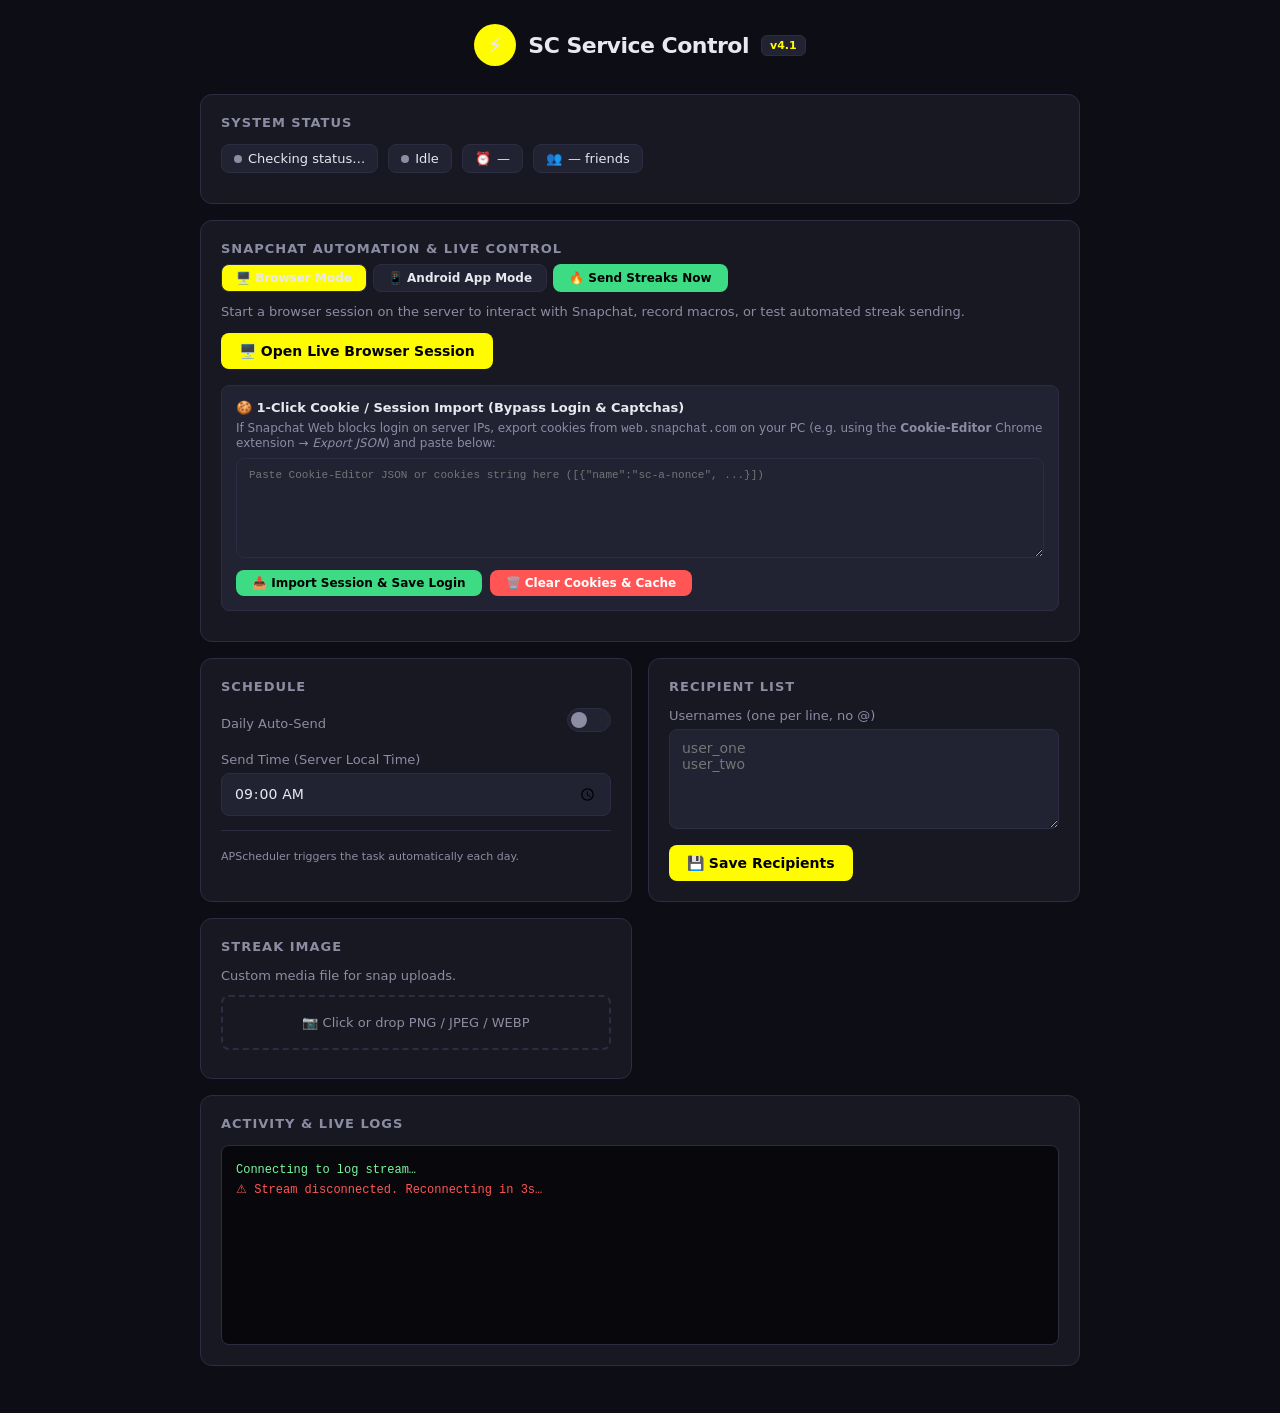
==== app/static/index.html @ 9df6c27a "fix: restore ws.onclose and close ws.onopen to fix constant stream disconnect message" ====
<!DOCTYPE html>
<html lang="en">
<head>
  <meta charset="UTF-8" />
  <meta name="viewport" content="width=device-width, initial-scale=1.0" />
  <meta http-equiv="Cache-Control" content="no-cache, no-store, must-revalidate" />
  <meta http-equiv="Pragma" content="no-cache" />
  <meta http-equiv="Expires" content="0" />
  <title>SC Automation v4.1</title>
  <style>
    *, *::before, *::after { box-sizing: border-box; margin: 0; padding: 0; }

    :root {
      --bg: #0d0e15;
      --surface: #171822;
      --surface2: #212232;
      --border: #2c2d42;
      --accent: #fffc00;
      --accent2: #ff6b35;
      --text: #e8e8f0;
      --text-dim: #8c8da3;
      --green: #3ddc84;
      --red: #ff5555;
      --radius: 12px;
      --font: 'Segoe UI', system-ui, -apple-system, sans-serif;
    }

    body {
      font-family: var(--font);
      background: var(--bg);
      color: var(--text);
      min-height: 100vh;
      display: flex;
      flex-direction: column;
      align-items: center;
      padding: 24px 16px 48px;
    }

    header {
      display: flex;
      align-items: center;
      gap: 12px;
      margin-bottom: 28px;
    }
    header .logo {
      width: 42px; height: 42px;
      background: var(--accent);
      border-radius: 50%;
      display: flex; align-items: center; justify-content: center;
      font-size: 22px;
    }
    header h1 { font-size: 22px; font-weight: 700; letter-spacing: -0.5px; }
    header .badge {
      font-size: 11px;
      background: var(--surface2);
      border: 1px solid var(--border);
      border-radius: 6px;
      padding: 3px 8px;
      color: var(--accent);
      font-weight: 600;
    }

    .grid {
      display: grid;
      grid-template-columns: 1fr 1fr;
      gap: 16px;
      width: 100%;
      max-width: 880px;
    }
    @media (max-width: 680px) { .grid { grid-template-columns: 1fr; } }

    .card {
      background: var(--surface);
      border: 1px solid var(--border);
      border-radius: var(--radius);
      padding: 20px;
    }
    .card.wide { grid-column: 1 / -1; }
    .card h2 {
      font-size: 13px;
      font-weight: 700;
      text-transform: uppercase;
      letter-spacing: 1px;
      color: var(--text-dim);
      margin-bottom: 14px;
    }

    /* Status pills */
    .status-row { display: flex; flex-wrap: wrap; gap: 10px; }
    .pill {
      display: flex; align-items: center; gap: 6px;
      background: var(--surface2);
      border: 1px solid var(--border);
      border-radius: 8px;
      padding: 6px 12px;
      font-size: 13px;
    }
    .dot {
      width: 8px; height: 8px; border-radius: 50%;
      background: var(--text-dim);
    }
    .dot.green { background: var(--green); box-shadow: 0 0 6px var(--green); }
    .dot.red   { background: var(--red); }
    .dot.yellow { background: var(--accent); animation: pulse 1s infinite; }
    @keyframes pulse { 0%,100% { opacity:1; } 50% { opacity:.4; } }

    /* Inputs */
    label { font-size: 13px; color: var(--text-dim); display: block; margin-bottom: 6px; }
    input[type="text"], input[type="time"], textarea {
      width: 100%;
      background: var(--surface2);
      border: 1px solid var(--border);
      border-radius: 8px;
      color: var(--text);
      font-size: 14px;
      font-family: var(--font);
      padding: 10px 12px;
      outline: none;
      transition: border .2s;
    }
    input:focus, textarea:focus { border-color: var(--accent); }
    textarea { min-height: 100px; resize: vertical; }

    /* Buttons */
    .btn {
      display: inline-flex; align-items: center; gap: 6px;
      padding: 10px 18px;
      border: none; border-radius: 8px;
      font-size: 14px; font-weight: 600; font-family: var(--font);
      cursor: pointer;
      transition: opacity .15s, transform .1s;
    }
    .btn:active { transform: scale(.97); }
    .btn:disabled { opacity: .4; cursor: not-allowed; }
    .btn-primary { background: var(--accent); color: #000; }
    .btn-secondary { background: var(--surface2); color: var(--text); border: 1px solid var(--border); }
    .btn-danger  { background: var(--red); color: #fff; }
    .btn-success { background: var(--green); color: #000; }

    .btn-row { display: flex; gap: 8px; flex-wrap: wrap; margin-top: 12px; }

    /* Log terminal */
    #log-box {
      background: #08080c;
      border: 1px solid var(--border);
      border-radius: 8px;
      padding: 14px;
      font-family: 'Consolas', 'Fira Mono', monospace;
      font-size: 12px;
      line-height: 1.7;
      height: 200px;
      overflow-y: auto;
      color: #79f79e;
      white-space: pre-wrap;
      word-break: break-all;
    }
    #log-box .err { color: var(--red); }
    #log-box .info { color: var(--accent); }

    /* Results table */
    .results { width: 100%; border-collapse: collapse; margin-top: 8px; font-size: 13px; }
    .results th { text-align: left; color: var(--text-dim); padding: 4px 8px; border-bottom: 1px solid var(--border); }
    .results td { padding: 5px 8px; border-bottom: 1px solid var(--border); }
    .ok   { color: var(--green); }
    .fail { color: var(--red); }

    /* Toggle */
    .toggle-row { display: flex; align-items: center; justify-content: space-between; }
    .toggle {
      position: relative; width: 44px; height: 24px;
      cursor: pointer;
    }
    .toggle input { opacity: 0; width: 0; height: 0; }
    .toggle-slider {
      position: absolute; inset: 0;
      background: var(--surface2); border-radius: 24px;
      border: 1px solid var(--border);
      transition: .2s;
    }
    .toggle-slider::before {
      content: ''; position: absolute;
      left: 3px; top: 3px;
      width: 16px; height: 16px;
      background: var(--text-dim); border-radius: 50%;
      transition: .2s;
    }
    .toggle input:checked + .toggle-slider { background: var(--accent); border-color: var(--accent); }
    .toggle input:checked + .toggle-slider::before {
      transform: translateX(20px); background: #000;
    }

    /* File drop zone */
    .dropzone {
      border: 2px dashed var(--border);
      border-radius: 8px;
      padding: 18px;
      text-align: center;
      cursor: pointer;
      font-size: 13px;
      color: var(--text-dim);
      transition: border-color .2s;
    }
    .dropzone:hover, .dropzone.drag { border-color: var(--accent); color: var(--accent); }
    .dropzone input { display: none; }

    .sep { height: 1px; background: var(--border); margin: 14px 0; }
    small { font-size: 11px; color: var(--text-dim); }
  </style>
</head>
<body>

<header>
  <div class="logo">⚡</div>
  <h1>SC Service Control</h1>
  <span class="badge">v4.1</span>
</header>

<div class="grid">

  <!-- ── STATUS ── -->
  <div class="card wide">
    <h2>System Status</h2>
    <div class="status-row">
      <div class="pill"><div class="dot" id="dot-login"></div><span id="txt-login">Checking status…</span></div>
      <div class="pill"><div class="dot" id="dot-running"></div><span id="txt-running">Idle</span></div>
      <div class="pill">⏰ <span id="txt-next">—</span></div>
      <div class="pill">👥 <span id="txt-friends">— friends</span></div>
    </div>
    <div id="last-results" style="margin-top: 10px;"></div>
  </div>

  <!-- ── SINGLE UNIFIED CONTROL CARD ── -->
  <div class="card wide">
    <div style="display:flex;justify-content:space-between;align-items:center;margin-bottom:12px;flex-wrap:wrap;gap:8px">
      <h2 style="margin:0">Snapchat Automation & Live Control</h2>
      <div style="display:flex;gap:6px">
        <button class="btn btn-secondary" id="btn-mode-web" style="padding:6px 14px;font-size:12px;background:var(--accent)" onclick="switchPlatform('web')">🖥️ Browser Mode</button>
        <button class="btn btn-secondary" id="btn-mode-android" style="padding:6px 14px;font-size:12px" onclick="switchPlatform('android')">📱 Android App Mode</button>
        <button class="btn btn-success" id="btn-send" style="padding:6px 16px;font-size:12px" onclick="doSend()">🔥 Send Streaks Now</button>
      </div>
    </div>

    <!-- Android App Mode View -->
    <div id="android-view" style="display:none">
      <div style="background:var(--surface2);border:1px solid var(--border);border-radius:8px;padding:12px;margin-bottom:12px">
        <div style="display:flex;justify-content:space-between;align-items:center;margin-bottom:8px">
          <span style="font-size:13px;font-weight:700;color:var(--green)">📱 Android Container (ReDroid / ADB)</span>
          <button class="btn btn-primary" style="font-size:11px;padding:4px 10px" onclick="launchAndroidSnapchat()">🚀 Launch Snapchat App</button>
        </div>
        <div class="btn-row" style="margin-top:0;gap:6px;flex-wrap:wrap">
          <button class="btn btn-secondary" style="font-size:12px;padding:5px 12px" onclick="androidKey(4)">◀ Back</button>
          <button class="btn btn-secondary" style="font-size:12px;padding:5px 12px" onclick="androidKey(3)">⭕ Home</button>
          <button class="btn btn-secondary" style="font-size:12px;padding:5px 12px" onclick="androidKey(187)">▢ Recents</button>
          <button class="btn btn-secondary" style="font-size:12px;padding:5px 12px" onclick="connectAndroid()">⚡ Reconnect ADB</button>
        </div>
      </div>
    </div>

    <!-- Idle state -->
    <div id="login-idle">
      <p style="font-size:13px;color:var(--text-dim);margin-bottom:14px">
        Start a browser session on the server to interact with Snapchat, record macros, or test automated streak sending.
      </p>
      <div class="btn-row" style="margin-bottom:16px">
        <button class="btn btn-primary" onclick="startLogin()">🖥️ Open Live Browser Session</button>
      </div>


      <!-- 1-Click Session / Cookie Importer -->
      <div style="background:var(--surface2);border:1px solid var(--border);border-radius:8px;padding:14px;margin-top:10px">
        <div style="font-size:13px;font-weight:700;color:var(--yellow);margin-bottom:6px">🍪 1-Click Cookie / Session Import (Bypass Login & Captchas)</div>
        <p style="font-size:12px;color:var(--text-dim);margin-bottom:8px">
          If Snapchat Web blocks login on server IPs, export cookies from <code>web.snapchat.com</code> on your PC (e.g. using the <b>Cookie-Editor</b> Chrome extension → <i>Export JSON</i>) and paste below:
        </p>
        <textarea id="session-import-text" rows="3" placeholder='Paste Cookie-Editor JSON or cookies string here ([{"name":"sc-a-nonce", ...}])' style="font-family:monospace;font-size:11px;width:100%;margin-bottom:8px;resize:vertical"></textarea>
        <div style="display:flex;gap:8px;flex-wrap:wrap">
          <button class="btn btn-success" style="font-size:12px;padding:6px 16px" onclick="importSession()">📥 Import Session &amp; Save Login</button>
          <button class="btn btn-danger" style="font-size:12px;padding:6px 16px" onclick="clearSession()">🗑️ Clear Cookies &amp; Cache</button>
        </div>
      </div>
    </div>

    <!-- Active remote browser view -->
    <div id="login-active" style="display:none">
      <div style="display:flex;gap:8px;margin-bottom:8px;align-items:center">
        <span style="font-size:12px;color:var(--text-dim);white-space:nowrap">URL:</span>
        <code id="browser-url" style="font-size:11px;flex:1;overflow:hidden;text-overflow:ellipsis;white-space:nowrap;color:var(--accent)">loading…</code>
      </div>

      <!-- 1-Click Session / Cookie Importer inside active view -->
      <details style="background:var(--surface2);border:1px solid var(--border);border-radius:8px;padding:10px;margin-bottom:12px">
        <summary style="font-size:12px;font-weight:700;color:var(--yellow);cursor:pointer">🍪 Bypass Login: Import Cookies / Session JSON</summary>
        <p style="font-size:11px;color:var(--text-dim);margin:6px 0">Paste Cookie-Editor JSON from your desktop browser to log in instantly:</p>
        <textarea id="session-import-text-active" rows="2" placeholder='Paste Cookie-Editor JSON here...' style="font-family:monospace;font-size:11px;width:100%;margin-bottom:6px;resize:vertical"></textarea>
        <div style="display:flex;gap:6px;flex-wrap:wrap">
          <button class="btn btn-success" style="font-size:11px;padding:4px 12px" onclick="importSessionActive()">📥 Inject Cookies &amp; Reload</button>
          <button class="btn btn-danger" style="font-size:11px;padding:4px 12px" onclick="clearSession()">🗑️ Clear Cookies &amp; Cache</button>
        </div>
      </details>

      <!-- Quick Auto-Fill Helper Form -->
      <div style="background:var(--surface2);border:1px solid var(--border);border-radius:8px;padding:12px;margin-bottom:12px">
        <div style="font-size:12px;font-weight:700;color:var(--accent);margin-bottom:8px">⚡ Quick Fill & Input Helper</div>
        
        <div style="display:grid;grid-template-columns:1fr auto;gap:6px;margin-bottom:6px">
          <input id="quick-user" type="text" placeholder="Snapchat Username / Email" />
          <button class="btn btn-secondary" style="font-size:12px;padding:6px 12px" onclick="fillQuick('username')">Fill Username ↵</button>
        </div>

        <div style="display:grid;grid-template-columns:1fr auto;gap:6px;margin-bottom:6px">
          <input id="quick-pass" type="password" placeholder="Password" />
          <button class="btn btn-secondary" style="font-size:12px;padding:6px 12px" onclick="fillQuick('password')">Fill Password ↵</button>
        </div>

        <div style="display:grid;grid-template-columns:1fr auto auto;gap:6px">
          <input id="quick-code" type="text" placeholder="2FA / SMS Code" />
          <button class="btn btn-secondary" style="font-size:12px;padding:6px 12px" onclick="fillQuick('code')">Fill Code ↵</button>
          <button class="btn btn-primary" style="font-size:12px;padding:6px 14px" onclick="submitQuick()">👉 Click Next / Log In</button>
        </div>
      </div>

      <!-- Live screenshot with click indicator -->
      <div style="position:relative;border:2px solid var(--accent);border-radius:8px;overflow:hidden;cursor:crosshair;margin-bottom:10px;background:#000"
           id="browser-frame" onclick="browserClick(event)">
        <img id="browser-shot" src="" style="width:100%;display:block;min-height:260px" />
        <div id="click-dot" style="position:absolute;width:12px;height:12px;background:#ff0055;border:2px solid #fff;border-radius:50%;transform:translate(-50%,-50%);display:none;pointer-events:none;z-index:10;box-shadow:0 0 8px #ff0055"></div>
        <div id="browser-loading" style="position:absolute;inset:0;display:flex;align-items:center;justify-content:center;background:rgba(0,0,0,.7);font-size:14px;color:#fff">
          ⏳ Launching browser and navigating to Snapchat…
        </div>
      </div>

      <!-- Raw text / key input -->
      <div style="display:grid;grid-template-columns:1fr auto;gap:8px;margin-bottom:8px">
        <input id="browser-text" type="text" placeholder="Raw typing into focused field…"
               onkeydown="if(event.key==='Enter'){browserKey('Enter');this.value='';event.preventDefault()}" />
        <button class="btn btn-secondary" onclick="browserSendText()">Send ↵</button>
      </div>

      <div class="btn-row" style="margin-bottom:14px;flex-wrap:wrap;gap:6px">
        <button class="btn btn-secondary" style="font-size:11px;padding:5px 12px" onclick="browserKey('Tab')">Tab</button>
        <button class="btn btn-secondary" style="font-size:11px;padding:5px 12px" onclick="browserKey('Enter')">Enter</button>
        <button class="btn btn-secondary" style="font-size:11px;padding:5px 12px" onclick="browserKey('Backspace')">⌫ Backspace</button>
        <button class="btn btn-secondary" style="font-size:11px;padding:5px 12px" onclick="browserKey('Escape')">Esc</button>
        <button class="btn btn-secondary" style="font-size:11px;padding:5px 12px" onclick="browserNav('https://web.snapchat.com/')">↺ Reload Snapchat</button>
        <button class="btn btn-danger" style="font-size:11px;padding:5px 12px" onclick="clearBrowserData()">🧹 Clear Cache &amp; Cookies</button>
      </div>

      <!-- Live Action Macro Recorder Toolbar -->
      <div style="background:#13141f;border:2px dashed var(--accent2);border-radius:8px;padding:12px;margin-bottom:12px">
        <div style="display:flex;justify-content:space-between;align-items:center;margin-bottom:8px">
          <span style="font-size:12px;font-weight:700;color:var(--accent2)">🎬 Action Macro Recorder (Record Your Exact Clicks)</span>
          <span id="macro-status-badge" style="font-size:11px;color:var(--text-dim)">No custom macro recorded</span>
        </div>
        <div id="macro-rec-banner" style="display:none;background:#ff2b55;color:#fff;padding:6px 10px;border-radius:6px;font-size:12px;font-weight:700;margin-bottom:8px;animation:pulse 1s infinite">
          🔴 RECORDING ACTIVE: Click your exact steps on the live screen below (Ghost icon, camera, ✨, Select, Send). When done, click Stop & Save!
        </div>
        <div class="btn-row" style="margin-top:0;gap:6px">
          <button class="btn btn-danger" id="btn-macro-start" style="font-size:12px;padding:6px 14px" onclick="startMacroRec()">🔴 Start Recording Clicks</button>
          <button class="btn btn-secondary" id="btn-macro-stop" style="font-size:12px;padding:6px 14px;display:none" onclick="stopMacroRec()">⏹️ Stop & Save Macro</button>
          <button class="btn btn-primary" style="font-size:12px;padding:6px 14px" onclick="sendStreaksInOpenBrowser()">🚀 Run Streaks (Replay Macro)</button>
        </div>
      </div>

      <!-- Live Chat & Streak Tools inside the open browser -->
      <div style="background:var(--surface2);border:1px solid var(--border);border-radius:8px;padding:12px;margin-bottom:12px">
        <div style="font-size:12px;font-weight:700;color:var(--green);margin-bottom:6px">📸 Live Controls</div>
        <div class="btn-row" style="margin-top:0;gap:6px">
          <button class="btn btn-secondary" style="font-size:12px;padding:6px 12px" onclick="uploadSnapToOpenChat()">📷 Attach Snap to Active Chat</button>
          <button class="btn btn-secondary" style="font-size:12px;padding:6px 12px" onclick="browserKey('Enter')">↵ Send (Enter)</button>
          <button class="btn btn-secondary" style="font-size:12px;padding:5px 12px" onclick="browserNav('https://web.snapchat.com/')">↺ Reload Snapchat</button>
        </div>
      </div>

      <div class="btn-row">
        <button class="btn btn-success" onclick="saveLogin()">✓ Save & Close Browser</button>
        <button class="btn btn-secondary" onclick="cancelLogin()">✗ Close Browser</button>
      </div>
    </div>

    <p id="login-status" style="font-size:13px;margin-top:10px;font-weight:600"></p>
  </div>



  <!-- ── SCHEDULE ── -->
  <div class="card">
    <h2>Schedule</h2>
    <div class="toggle-row" style="margin-bottom:14px">
      <label style="margin:0">Daily Auto-Send</label>
      <label class="toggle">
        <input type="checkbox" id="toggle-enabled" onchange="saveSchedule()">
        <div class="toggle-slider"></div>
      </label>
    </div>
    <label>Send Time (Server Local Time)</label>
    <input type="time" id="schedule-time" value="09:00" onchange="saveSchedule()" />
    <div class="sep"></div>
    <small>APScheduler triggers the task automatically each day.</small>
  </div>

  <!-- ── FRIENDS ── -->
  <div class="card">
    <h2>Recipient List</h2>
    <label>Usernames (one per line, no @)</label>
    <textarea id="friends-input" placeholder="user_one&#10;user_two"></textarea>
    <div class="btn-row">
      <button class="btn btn-primary" onclick="saveFriends()">💾 Save Recipients</button>
    </div>
  </div>

  <!-- ── SNAP IMAGE ── -->
  <div class="card">
    <h2>Streak Image</h2>
    <p style="font-size:13px;color:var(--text-dim);margin-bottom:12px">Custom media file for snap uploads.</p>
    <div class="dropzone" id="dropzone" onclick="document.getElementById('snap-file').click()">
      <input type="file" id="snap-file" accept="image/png,image/jpeg,image/webp" onchange="uploadSnap(this.files[0])">
      📷 Click or drop PNG / JPEG / WEBP
    </div>
    <p id="snap-status" style="font-size:12px;color:var(--text-dim);margin-top:8px"></p>
  </div>

  <!-- ── LIVE LOG ── -->
  <div class="card wide">
    <h2>Activity & Live Logs</h2>
    <div id="log-box">Connecting to log stream…</div>
  </div>

</div>

<script>
  let ws = null;
  let _shotLoop = null;

  // ── WebSocket live log ──
  function connectWS() {
    const proto = location.protocol === 'https:' ? 'wss' : 'ws';
    ws = new WebSocket(`${proto}://${location.host}/ws/stream`);
    ws.onopen = () => {
      const box = document.getElementById('log-box');
      if (box.textContent === 'Connecting to log stream…') box.textContent = '';
    };
    ws.onmessage = e => {
      if (e.data && e.data.startsWith('{')) {
        try {
          const d = JSON.parse(e.data);
          if (d.type === 'screencast' && d.image) {
            const img = document.getElementById('browser-shot');
            if (img) {
              img.src = 'data:image/jpeg;base64,' + d.image;
              const loader = document.getElementById('browser-loading');
              if (loader) loader.style.display = 'none';
            }
            if (d.url) document.getElementById('browser-url').textContent = d.url;
            return;
          }
        } catch(err) {}
      }
      appendLog('', e.data);
    };
    ws.onclose = () => {
      appendLog('err', '⚠ Stream disconnected. Reconnecting in 3s…');
      setTimeout(connectWS, 3000);
    };
    ws.onerror = () => {
      try { ws.close(); } catch(e) {}
    };

  }

  function appendLog(cls, text) {
    const box = document.getElementById('log-box');
    const line = document.createElement('div');
    if (cls) line.className = cls;
    line.textContent = text;
    box.appendChild(line);
    box.scrollTop = box.scrollHeight;
    while (box.children.length > 300) box.removeChild(box.firstChild);
  }

  // ── Poll status ──
  async function refreshStatus() {
    try {
      const s = await fetch('/api/status').then(r => r.json());

      const dotLogin = document.getElementById('dot-login');
      const txtLogin = document.getElementById('txt-login');
      dotLogin.className = 'dot ' + (s.logged_in ? 'green' : (s.login_active ? 'yellow' : 'red'));
      txtLogin.textContent = s.logged_in ? 'Logged In' : (s.login_active ? 'Login In Progress' : 'Not Logged In');

      const dotRun = document.getElementById('dot-running');
      const txtRun = document.getElementById('txt-running');
      dotRun.className = 'dot ' + (s.running ? 'yellow' : 'green');
      txtRun.textContent = s.running ? 'Sending…' : 'Idle';

      document.getElementById('txt-next').textContent = s.next_run ? s.next_run.slice(0, 16) : 'Disabled';
      document.getElementById('txt-friends').textContent = `${s.friend_count} friend${s.friend_count !== 1 ? 's' : ''}`;
      document.getElementById('btn-send').disabled = s.running;

      if (s.running && !_sendMonitorLoop) {
        _startSendMonitor();
      }

      if (s.login_active && !_shotLoop) {
        document.getElementById('login-idle').style.display = 'none';
        document.getElementById('login-active').style.display = '';
        _startShotLoop();
      }

      const res = s.last_run_results || {};
      const keys = Object.keys(res);
      if (keys.length) {
        let html = `<p style="font-size:12px;color:var(--text-dim);margin-bottom:6px">Last run: ${s.last_run_time || ''}</p>`;
        html += '<table class="results"><thead><tr><th>User</th><th>Status</th></tr></thead><tbody>';
        keys.forEach(u => {
          const ok = res[u] === 'ok';
          html += `<tr><td>@${u}</td><td class="${ok ? 'ok' : 'fail'}">${ok ? '✓ Sent' : res[u]}</td></tr>`;
        });
        html += '</tbody></table>';
        document.getElementById('last-results').innerHTML = html;
      }
    } catch(e) {
      console.error('Status fetch failed:', e);
    }
  }

  // ── Load config ──
  async function loadConfig() {
    try {
      const cfg = await fetch('/api/config').then(r => r.json());
      document.getElementById('friends-input').value = (cfg.friends || []).join('\n');
      document.getElementById('schedule-time').value = cfg.schedule_time || '09:00';
      document.getElementById('toggle-enabled').checked = Boolean(cfg.enabled);
    } catch(e) {
      console.error('Config fetch failed:', e);
    }
  }

  // ── Save friends ──
  async function saveFriends() {
    const raw = document.getElementById('friends-input').value;
    const friends = raw.split('\n').map(s => s.trim().replace(/^@/, '')).filter(Boolean);
    await fetch('/api/config', {
      method: 'POST',
      headers: {'Content-Type':'application/json'},
      body: JSON.stringify({ friends })
    });
    appendLog('info', `✓ Saved ${friends.length} recipients.`);
    refreshStatus();
  }

  // ── Save schedule ──
  async function saveSchedule() {
    const time = document.getElementById('schedule-time').value;
    const enabled = document.getElementById('toggle-enabled').checked;
    await fetch('/api/config', {
      method: 'POST',
      headers: {'Content-Type':'application/json'},
      body: JSON.stringify({ schedule_time: time, enabled })
    });
    appendLog('info', `✓ Schedule updated: ${enabled ? time : 'disabled'}.`);
    refreshStatus();
  }

  let _sendMonitorLoop = null;

  function _startSendMonitor() {
    const box = document.getElementById('live-send-monitor');
    box.style.display = 'block';
    if (_sendMonitorLoop) return;

    _sendMonitorLoop = setInterval(async () => {
      try {
        const url = '/api/screenshot?t=' + Date.now();
        const img = document.getElementById('live-send-img');
        
        // Preload image before switching to avoid flicker
        const testImg = new Image();
        testImg.onload = () => {
          img.src = url;
          document.getElementById('live-send-loading').style.display = 'none';
          document.getElementById('live-monitor-ts').textContent = 'Live • ' + new Date().toLocaleTimeString();
        };
        testImg.src = url;
      } catch(e) {}
    }, 800);
  }

  function _stopSendMonitor() {
    if (_sendMonitorLoop) {
      clearInterval(_sendMonitorLoop);
      _sendMonitorLoop = null;
    }
  }

  function toggleLiveMonitor() {
    const box = document.getElementById('live-send-monitor');
    if (box.style.display === 'none') {
      _startSendMonitor();
    } else {
      box.style.display = 'none';
      _stopSendMonitor();
    }
  }

  // ── Trigger send ──
  async function doSend() {
    _startSendMonitor();
    const r = await fetch('/api/send', { method: 'POST' });
    const d = await r.json();
    appendLog('info', d.message || d.detail);
    refreshStatus();
  }

  // ── Upload snap image ──
  async function uploadSnap(file) {
    if (!file) return;
    const fd = new FormData();
    fd.append('file', file);
    const r = await fetch('/api/upload-snap', { method: 'POST', body: fd });
    const d = await r.json();
    document.getElementById('snap-status').textContent = d.message || d.detail;
  }


  // ── Remote browser login ──
  async function startLogin() {
    const statusEl = document.getElementById('login-status');
    statusEl.style.color = 'var(--text-dim)';
    statusEl.textContent = 'Starting browser session on server…';
    const r = await fetch('/api/login/start', { method: 'POST' });
    const d = await r.json();
    if (!r.ok) {
      statusEl.style.color = 'var(--red)';
      statusEl.textContent = '✗ ' + (d.detail || d.message);
      return;
    }
    document.getElementById('login-idle').style.display   = 'none';
    document.getElementById('login-active').style.display = '';
    document.getElementById('browser-loading').style.display = 'flex';
    statusEl.textContent = '';
    _startShotLoop();
  }

  function _startShotLoop() {
    if (_shotLoop) clearInterval(_shotLoop);
    _shotLoop = setInterval(async () => {
      try {
        const d = await fetch('/api/login/screenshot').then(r => r.json());
        if (!d.active) { _stopShotLoop(); return; }
        if (d.image) {
          const img = document.getElementById('browser-shot');
          img.src = 'data:image/jpeg;base64,' + d.image;
          document.getElementById('browser-loading').style.display = 'none';
        }
        if (d.url) document.getElementById('browser-url').textContent = d.url;
      } catch(e) {}
    }, 1000);
  }

  function _stopShotLoop() {
    if (_shotLoop) { clearInterval(_shotLoop); _shotLoop = null; }
  }

  async function importSession() {
    const text = document.getElementById('session-import-text').value.trim();
    if (!text) { alert('Please paste your Cookie-Editor JSON or cookie string first.'); return; }
    appendLog('info', 'Importing session cookies into server profile…');
    const r = await fetch('/api/session/import', {
      method: 'POST',
      headers: {'Content-Type':'application/json'},
      body: JSON.stringify({ data: text })
    });
    const d = await r.json();
    if (d.ok) {
      appendLog('info', `✓ Imported ${d.cookies_count} cookies! Session authenticated.`);
      alert(`Success! Imported ${d.cookies_count} cookies. You are now logged in.`);
      refreshStatus();
    } else {
      appendLog('err', `✗ Failed to import cookies: ${d.detail || 'Invalid format'}`);
      alert('Error: ' + (d.detail || 'Invalid format'));
    }
  }

  async function importSessionActive() {
    const text = document.getElementById('session-import-text-active').value.trim();
    if (!text) { alert('Please paste your Cookie-Editor JSON first.'); return; }
    appendLog('info', 'Injecting session cookies into active browser…');
    const r = await fetch('/api/session/import', {
      method: 'POST',
      headers: {'Content-Type':'application/json'},
      body: JSON.stringify({ data: text })
    });
    const d = await r.json();
    if (d.ok) {
      appendLog('info', `✓ Injected ${d.cookies_count} cookies! Reloading page…`);
      await fetch('/api/login/navigate', {
        method: 'POST',
        headers: {'Content-Type':'application/json'},
        body: JSON.stringify({ url: 'https://web.snapchat.com/' })
      });
      setTimeout(triggerRefreshNow, 1000);
      setTimeout(triggerRefreshNow, 2500);
    }
  }

  // ── Waydroid Android Control ──────────────────────────────────────────────
  let _waydroidLoop = null;

  async function waydroidConnect() {
    appendLog('info', 'Connecting ADB to Waydroid Android...');
    try {
      const r = await fetch('/api/waydroid/connect', { method: 'POST' });
      const d = await r.json();
      if (d.ok) {
        appendLog('info', '✓ Waydroid connected! Starting live view...');
        document.getElementById('waydroid-panel').style.display = '';
        document.getElementById('waydroid-status-line').textContent = `Connected: ${d.adb_host}`;
        waydroidRefreshScreen();
        _waydroidLoop = setInterval(waydroidRefreshScreen, 2000);
      } else {
        appendLog('err', '✗ ' + (d.detail || 'Connect failed'));
      }
    } catch(e) { appendLog('err', '✗ ' + e.message); }
  }

  async function waydroidRefreshScreen() {
    try {
      const r = await fetch('/api/waydroid/screenshot');
      const d = await r.json();
      if (d.image) {
        const img = document.getElementById('waydroid-screen');
        img.src = 'data:image/jpeg;base64,' + d.image;
        img.style.display = '';
        document.getElementById('waydroid-screen-placeholder').style.display = 'none';
      }
    } catch(e) {}
  }

  async function waydroidTapFromClick(event) {
    const wrap = document.getElementById('waydroid-screen-wrap');
    const img  = document.getElementById('waydroid-screen');
    if (!img.naturalWidth) return;
    const rect = img.getBoundingClientRect();
    const scaleX = img.naturalWidth  / rect.width;
    const scaleY = img.naturalHeight / rect.height;
    const x = Math.round((event.clientX - rect.left) * scaleX);
    const y = Math.round((event.clientY - rect.top)  * scaleY);
    appendLog('info', `Tapping Android at (${x}, ${y})`);
    await fetch('/api/waydroid/tap', {
      method: 'POST',
      headers: {'Content-Type':'application/json'},
      body: JSON.stringify({x, y})
    });
    setTimeout(waydroidRefreshScreen, 600);
  }

  async function waydroidKey(key) {
    await fetch('/api/waydroid/key', {
      method: 'POST',
      headers: {'Content-Type':'application/json'},
      body: JSON.stringify({key})
    });
    setTimeout(waydroidRefreshScreen, 400);
  }

  async function waydroidSendStreaks() {
    appendLog('info', '🚀 Sending streaks via Snapchat Android (Waydroid)...');
    const r = await fetch('/api/waydroid/send-streaks', { method: 'POST' });
    const d = await r.json();
    if (d.ok) {
      appendLog('info', '✓ Streaks sent! Results: ' + JSON.stringify(d.results));
    } else {
      appendLog('err', '✗ ' + (d.detail || 'Send failed'));
    }
  }
  // ─────────────────────────────────────────────────────────────────────────

  async function clearBrowserData() {

    appendLog('info', 'Clearing browser cache, cookies, and site data…');
    try {
      const r = await fetch('/api/login/clear-browser-data', { method: 'POST' });
      const d = await r.json();
      if (d.ok) {
        appendLog('info', '✓ Browser cache and cookies cleared. Reloading…');
        setTimeout(() => browserNav('https://web.snapchat.com/'), 800);
      } else {
        appendLog('err', '✗ ' + (d.detail || 'Clear failed'));
      }
    } catch(e) {
      appendLog('err', '✗ ' + e.message);
    }
  }

  async function clearSession() {

    if (!confirm('Clear all cookies, session data, and browser cache? You will need to log in again.')) return;
    appendLog('info', 'Clearing cookies and browser cache…');
    const r = await fetch('/api/session/clear', { method: 'POST' });
    const d = await r.json();
    if (d.ok) {
      const cleared = d.cleared.length ? d.cleared.join(', ') : 'nothing to clear';
      appendLog('info', `✓ Cleared: ${cleared}. Logged out.`);
      alert('Done! All cookies and cache cleared. Import new cookies to log back in.');
      refreshStatus();
    } else {
      appendLog('err', 'Failed to clear session.');
    }
  }

  async function triggerRefreshNow() {


    try {
      const d = await fetch('/api/login/screenshot').then(r => r.json());
      if (d.image) {
        const img = document.getElementById('browser-shot');
        img.src = 'data:image/jpeg;base64,' + d.image;
        document.getElementById('browser-loading').style.display = 'none';
      }
      if (d.url) document.getElementById('browser-url').textContent = d.url;
    } catch(e) {}
  }

  async function fillQuick(fieldName) {
    let val = '';
    if (fieldName === 'username') val = document.getElementById('quick-user').value.trim();
    if (fieldName === 'password') val = document.getElementById('quick-pass').value;
    if (fieldName === 'code') val = document.getElementById('quick-code').value.trim();
    if (!val) { appendLog('err', `Please enter a ${fieldName} first.`); return; }

    appendLog('info', `Filling ${fieldName}…`);
    const r = await fetch('/api/login/fill', {
      method: 'POST',
      headers: {'Content-Type':'application/json'},
      body: JSON.stringify({ field: fieldName, value: val }),
    });
    const res = await r.json();
    if (res.ok) {
      appendLog('info', `✓ ${fieldName} filled.`);
    } else {
      appendLog('err', `Could not find field automatically: ${res.error || 'unknown'}`);
    }
    setTimeout(triggerRefreshNow, 600);
    setTimeout(triggerRefreshNow, 1400);
  }

  async function submitQuick() {
    appendLog('info', 'Clicking Next / Submit…');
    await fetch('/api/login/submit', { method: 'POST' });
    setTimeout(triggerRefreshNow, 800);
    setTimeout(triggerRefreshNow, 1800);
  }

  async function uploadSnapToOpenChat() {
    appendLog('info', 'Attaching streak snap to active chat…');
    const r = await fetch('/api/login/upload-snap-here', { method: 'POST' });
    const res = await r.json();
    if (res.ok) {
      appendLog('info', '✓ ' + res.message);
    } else {
      appendLog('err', '✗ ' + (res.error || 'Upload failed.'));
    }
    setTimeout(triggerRefreshNow, 800);
  }

  async function startMacroRec() {
    await fetch('/api/macro/record/start', { method: 'POST' });
    document.getElementById('btn-macro-start').style.display = 'none';
    document.getElementById('btn-macro-stop').style.display = 'inline-flex';
    document.getElementById('macro-rec-banner').style.display = 'block';
    appendLog('info', '🔴 MACRO RECORDING STARTED: Click on the live screen to record your exact actions.');
  }

  async function stopMacroRec() {
    const r = await fetch('/api/macro/record/stop', { method: 'POST' });
    const res = await r.json();
    document.getElementById('btn-macro-start').style.display = 'inline-flex';
    document.getElementById('btn-macro-stop').style.display = 'none';
    document.getElementById('macro-rec-banner').style.display = 'none';
    appendLog('info', `⏹️ MACRO SAVED: ${res.count} steps recorded! Future runs will replay this exact sequence.`);
    refreshMacroInfo();
  }

  async function refreshMacroInfo() {
    try {
      const info = await fetch('/api/macro/info').then(r => r.json());
      const badge = document.getElementById('macro-status-badge');
      if (info.has_macro) {
        badge.style.color = 'var(--green)';
        badge.textContent = `✓ Custom Macro Active (${info.count} steps)`;
      } else {
        badge.style.color = 'var(--text-dim)';
        badge.textContent = 'No custom macro recorded (using default flow)';
      }
    } catch(e) {}
  }



  let currentPlatform = 'web';

  function switchPlatform(plat) {
    currentPlatform = plat;
    document.getElementById('btn-mode-web').style.background = plat === 'web' ? 'var(--accent)' : 'var(--surface2)';
    document.getElementById('btn-mode-android').style.background = plat === 'android' ? 'var(--accent)' : 'var(--surface2)';
    document.getElementById('android-view').style.display = plat === 'android' ? 'block' : 'none';
    if (plat === 'android') {
      document.getElementById('login-idle').style.display = 'none';
      document.getElementById('login-active').style.display = 'block';
      connectAndroid();
    }
  }

  async function connectAndroid() {
    appendLog('info', 'Connecting to Android container via ADB…');
    const r = await fetch('/api/android/connect', { method: 'POST' });
    const d = await r.json();
    if (d.ok) {
      appendLog('info', '✓ Connected to Android container! Live screen active.');
    } else {
      appendLog('err', '⚠ Failed to connect to Android. Run ./setup_android_lxc.sh if not yet started.');
    }
  }

  async function launchAndroidSnapchat() {
    appendLog('info', 'Launching Snapchat APK on Android…');
    await fetch('/api/android/launch', { method: 'POST' });
  }

  async function androidKey(code) {
    await fetch('/api/android/key', {
      method: 'POST',
      headers: {'Content-Type':'application/json'},
      body: JSON.stringify({ key: String(code) })
    });
  }

  async function browserClick(evt) {
    const img = document.getElementById('browser-shot');
    const rect = img.getBoundingClientRect();
    const targetW = 1440;
    const targetH = 900;

    const scaleX = targetW / rect.width;
    const scaleY = targetH / rect.height;
    const clickX = evt.clientX - rect.left;
    const clickY = evt.clientY - rect.top;
    const x = Math.round(clickX * scaleX);
    const y = Math.round(clickY * scaleY);

    // Show visual click dot
    const dot = document.getElementById('click-dot');
    dot.style.left = clickX + 'px';
    dot.style.top = clickY + 'px';
    dot.style.display = 'block';
    setTimeout(() => { dot.style.display = 'none'; }, 400);

    await fetch('/api/login/click', {
      method: 'POST',
      headers: {'Content-Type':'application/json'},
      body: JSON.stringify({ x, y }),
    });
    setTimeout(triggerRefreshNow, 400);
    setTimeout(triggerRefreshNow, 1200);
  }


  async function browserSendText() {
    const input = document.getElementById('browser-text');
    const text = input.value;
    if (!text) return;
    input.value = '';
    if (currentPlatform === 'android') {
      await fetch('/api/android/type', {
        method: 'POST',
        headers: {'Content-Type':'application/json'},
        body: JSON.stringify({ text }),
      });
    } else {
      await fetch('/api/login/type', {
        method: 'POST',
        headers: {'Content-Type':'application/json'},
        body: JSON.stringify({ text }),
      });
      setTimeout(triggerRefreshNow, 600);
    }
  }

  async function browserKey(key) {
    if (currentPlatform === 'android') {
      if (key === 'Enter') androidKey(66);
      else if (key === 'Backspace') androidKey(67);
      else if (key === 'Tab') androidKey(61);
      else if (key === 'Escape') androidKey(4);
      return;
    }
    await fetch('/api/login/key', {
      method: 'POST',

      headers: {'Content-Type':'application/json'},
      body: JSON.stringify({ key }),
    });
    setTimeout(triggerRefreshNow, 600);
  }

  async function browserNav(url) {
    await fetch('/api/login/navigate', {
      method: 'POST',
      headers: {'Content-Type':'application/json'},
      body: JSON.stringify({ url }),
    });
    setTimeout(triggerRefreshNow, 1200);
  }


  async function saveLogin() {
    _stopShotLoop();
    const statusEl = document.getElementById('login-status');
    statusEl.style.color = 'var(--text-dim)';
    statusEl.textContent = 'Saving session state…';
    const r = await fetch('/api/login/save', { method: 'POST' });
    const d = await r.json();
    statusEl.style.color = r.ok ? 'var(--green)' : 'var(--red)';
    statusEl.textContent = (r.ok ? '✓ ' : '✗ ') + (d.message || d.detail);
    document.getElementById('login-idle').style.display   = '';
    document.getElementById('login-active').style.display = 'none';
    refreshStatus();
  }

  async function cancelLogin() {
    _stopShotLoop();
    await fetch('/api/login/cancel', { method: 'POST' });
    document.getElementById('login-idle').style.display   = '';
    document.getElementById('login-active').style.display = 'none';
    document.getElementById('login-status').textContent   = '';
  }

  // ── Drag & drop for snap image ──
  const dz = document.getElementById('dropzone');
  dz.addEventListener('dragover', e => { e.preventDefault(); dz.classList.add('drag'); });
  dz.addEventListener('dragleave', () => dz.classList.remove('drag'));
  dz.addEventListener('drop', e => {
    e.preventDefault(); dz.classList.remove('drag');
    const f = e.dataTransfer.files[0];
    if (f) uploadSnap(f);
  });

  // ── Load historical logs ──
  async function loadLogs() {
    try {
      const data = await fetch('/api/logs').then(r => r.json());
      if (data.lines && data.lines.length) {
        const box = document.getElementById('log-box');
        box.textContent = '';
        data.lines.forEach(l => appendLog('', l));
      }
    } catch(e) {}
  }

  // ── Initialise ──
  connectWS();
  loadConfig();
  loadLogs();
  refreshStatus();
  refreshMacroInfo();
  setInterval(refreshStatus, 5000);
</script>


</body>
</html>
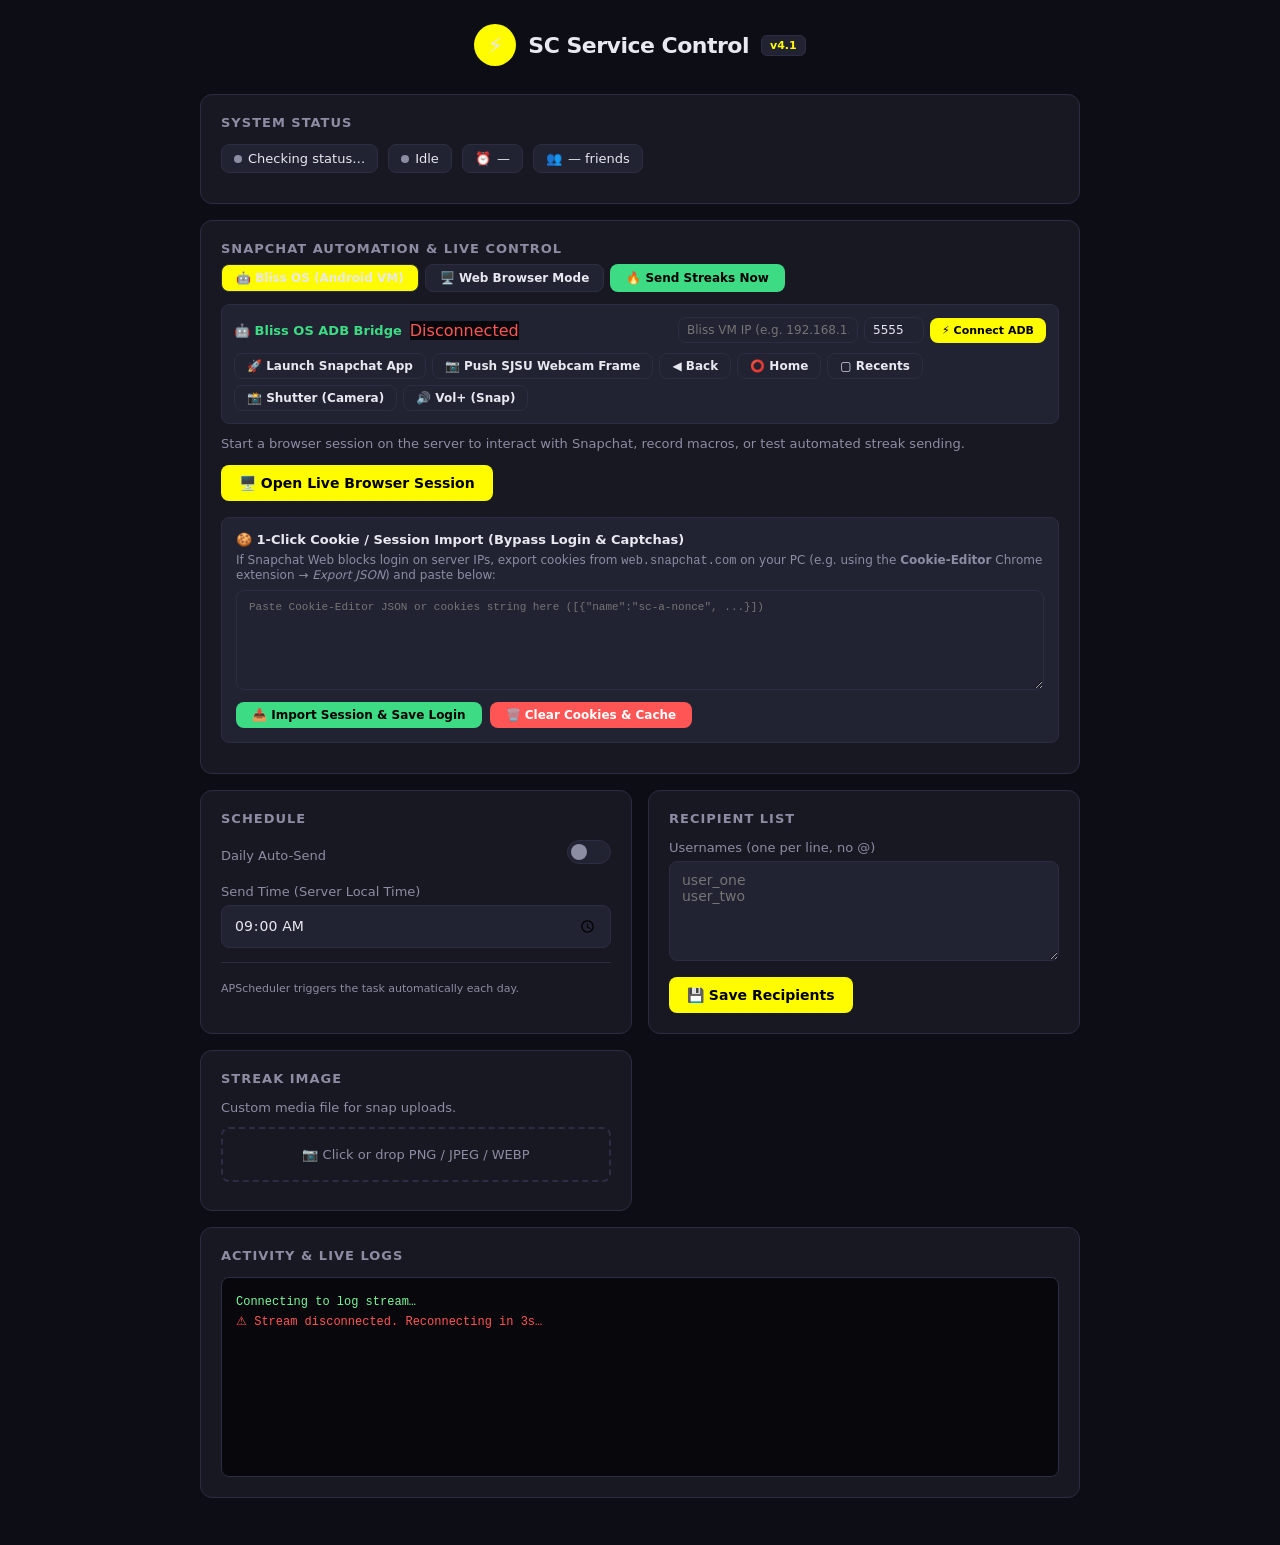
==== commit c6e6d00e: "Add Bliss OS Android VM automation engine, ADB live bridge, and streak sender" ====
--- a/app/static/index.html
+++ b/app/static/index.html
@@ -234,24 +234,35 @@
     <div style="display:flex;justify-content:space-between;align-items:center;margin-bottom:12px;flex-wrap:wrap;gap:8px">
       <h2 style="margin:0">Snapchat Automation & Live Control</h2>
       <div style="display:flex;gap:6px">
-        <button class="btn btn-secondary" id="btn-mode-web" style="padding:6px 14px;font-size:12px;background:var(--accent)" onclick="switchPlatform('web')">🖥️ Browser Mode</button>
-        <button class="btn btn-secondary" id="btn-mode-android" style="padding:6px 14px;font-size:12px" onclick="switchPlatform('android')">📱 Android App Mode</button>
+        <button class="btn btn-secondary" id="btn-mode-bliss" style="padding:6px 14px;font-size:12px;background:var(--accent)" onclick="switchPlatform('bliss')">🤖 Bliss OS (Android VM)</button>
+        <button class="btn btn-secondary" id="btn-mode-web" style="padding:6px 14px;font-size:12px" onclick="switchPlatform('web')">🖥️ Web Browser Mode</button>
         <button class="btn btn-success" id="btn-send" style="padding:6px 16px;font-size:12px" onclick="doSend()">🔥 Send Streaks Now</button>
       </div>
     </div>
 
-    <!-- Android App Mode View -->
-    <div id="android-view" style="display:none">
+    <!-- Bliss OS Android Mode View -->
+    <div id="bliss-view" style="display:block">
       <div style="background:var(--surface2);border:1px solid var(--border);border-radius:8px;padding:12px;margin-bottom:12px">
-        <div style="display:flex;justify-content:space-between;align-items:center;margin-bottom:8px">
-          <span style="font-size:13px;font-weight:700;color:var(--green)">📱 Android Container (ReDroid / ADB)</span>
-          <button class="btn btn-primary" style="font-size:11px;padding:4px 10px" onclick="launchAndroidSnapchat()">🚀 Launch Snapchat App</button>
-        </div>
+        <div style="display:flex;justify-content:space-between;align-items:center;margin-bottom:10px;flex-wrap:wrap;gap:8px">
+          <div style="display:flex;align-items:center;gap:8px">
+            <span style="font-size:13px;font-weight:700;color:var(--green)">🤖 Bliss OS ADB Bridge</span>
+            <span id="bliss-conn-badge" class="badge" style="background:#08080c;color:var(--red)">Disconnected</span>
+          </div>
+          <div style="display:flex;gap:6px;align-items:center">
+            <input type="text" id="bliss-host" placeholder="Bliss VM IP (e.g. 192.168.1.150)" style="width:180px;padding:5px 8px;font-size:12px" />
+            <input type="text" id="bliss-port" value="5555" style="width:60px;padding:5px 8px;font-size:12px" />
+            <button class="btn btn-primary" style="font-size:11px;padding:6px 12px" onclick="connectBliss()">⚡ Connect ADB</button>
+          </div>
+        </div>
+
         <div class="btn-row" style="margin-top:0;gap:6px;flex-wrap:wrap">
-          <button class="btn btn-secondary" style="font-size:12px;padding:5px 12px" onclick="androidKey(4)">◀ Back</button>
-          <button class="btn btn-secondary" style="font-size:12px;padding:5px 12px" onclick="androidKey(3)">⭕ Home</button>
-          <button class="btn btn-secondary" style="font-size:12px;padding:5px 12px" onclick="androidKey(187)">▢ Recents</button>
-          <button class="btn btn-secondary" style="font-size:12px;padding:5px 12px" onclick="connectAndroid()">⚡ Reconnect ADB</button>
+          <button class="btn btn-secondary" style="font-size:12px;padding:5px 12px" onclick="launchBlissSnapchat()">🚀 Launch Snapchat App</button>
+          <button class="btn btn-secondary" style="font-size:12px;padding:5px 12px" onclick="pushWebcamBliss()">📷 Push SJSU Webcam Frame</button>
+          <button class="btn btn-secondary" style="font-size:12px;padding:5px 12px" onclick="blissKey(4)">◀ Back</button>
+          <button class="btn btn-secondary" style="font-size:12px;padding:5px 12px" onclick="blissKey(3)">⭕ Home</button>
+          <button class="btn btn-secondary" style="font-size:12px;padding:5px 12px" onclick="blissKey(187)">▢ Recents</button>
+          <button class="btn btn-secondary" style="font-size:12px;padding:5px 12px" onclick="blissKey(27)">📸 Shutter (Camera)</button>
+          <button class="btn btn-secondary" style="font-size:12px;padding:5px 12px" onclick="blissKey(24)">🔊 Vol+ (Snap)</button>
         </div>
       </div>
     </div>
@@ -300,13 +311,20 @@
 
       <!-- Quick Auto-Fill Helper Form -->
       <div style="background:var(--surface2);border:1px solid var(--border);border-radius:8px;padding:12px;margin-bottom:12px">
-        <div style="font-size:12px;font-weight:700;color:var(--accent);margin-bottom:8px">⚡ Quick Fill & Input Helper</div>
+        <div style="display:flex;justify-content:space-between;align-items:center;margin-bottom:8px">
+          <div style="font-size:12px;font-weight:700;color:var(--accent)">⚡ Quick Fill &amp; Login Options</div>
+          <button class="btn btn-secondary" style="font-size:11px;padding:4px 10px;background:#4285F4;color:#fff;border-color:#4285F4;display:inline-flex;align-items:center;gap:5px" onclick="loginWithGoogle()">
+            <svg width="12" height="12" viewBox="0 0 24 24"><path fill="#fff" d="M22.56 12.25c0-.78-.07-1.53-.2-2.25H12v4.26h5.92c-.26 1.37-1.04 2.53-2.21 3.31v2.77h3.57c2.08-1.92 3.28-4.74 3.28-8.09z"/><path fill="#fff" d="M12 23c2.97 0 5.46-.98 7.28-2.66l-3.57-2.77c-.98.66-2.23 1.06-3.71 1.06-2.86 0-5.29-1.93-6.16-4.53H2.18v2.84C3.99 20.53 7.7 23 12 23z"/><path fill="#fff" d="M5.84 14.09c-.22-.66-.35-1.36-.35-2.09s.13-1.43.35-2.09V7.06H2.18C1.43 8.55 1 10.22 1 12s.43 3.45 1.18 4.94l2.85-2.22.81-.63z"/><path fill="#fff" d="M12 5.38c1.62 0 3.06.56 4.21 1.64l3.15-3.15C17.45 2.09 14.97 1 12 1 7.7 1 3.99 3.47 2.18 7.06l3.66 2.84c.87-2.6 3.3-4.52 6.16-4.52z"/></svg>
+            Continue with Google
+          </button>
+        </div>
         
         <div style="display:grid;grid-template-columns:1fr auto;gap:6px;margin-bottom:6px">
           <input id="quick-user" type="text" placeholder="Snapchat Username / Email" />
           <button class="btn btn-secondary" style="font-size:12px;padding:6px 12px" onclick="fillQuick('username')">Fill Username ↵</button>
         </div>
 
+
         <div style="display:grid;grid-template-columns:1fr auto;gap:6px;margin-bottom:6px">
           <input id="quick-pass" type="password" placeholder="Password" />
           <button class="btn btn-secondary" style="font-size:12px;padding:6px 12px" onclick="fillQuick('password')">Fill Password ↵</button>
@@ -319,15 +337,33 @@
         </div>
       </div>
 
-      <!-- Live screenshot with click indicator -->
-      <div style="position:relative;border:2px solid var(--accent);border-radius:8px;overflow:hidden;cursor:crosshair;margin-bottom:10px;background:#000"
-           id="browser-frame" onclick="browserClick(event)">
-        <img id="browser-shot" src="" style="width:100%;display:block;min-height:260px" />
-        <div id="click-dot" style="position:absolute;width:12px;height:12px;background:#ff0055;border:2px solid #fff;border-radius:50%;transform:translate(-50%,-50%);display:none;pointer-events:none;z-index:10;box-shadow:0 0 8px #ff0055"></div>
-        <div id="browser-loading" style="position:absolute;inset:0;display:flex;align-items:center;justify-content:center;background:rgba(0,0,0,.7);font-size:14px;color:#fff">
-          ⏳ Launching browser and navigating to Snapchat…
-        </div>
+      <!-- Real Interactive Browser Desktop (noVNC) -->
+      <div id="novnc-container" style="border:2px solid var(--accent);border-radius:8px;overflow:hidden;margin-bottom:12px;background:#000">
+        <div style="display:flex;justify-content:space-between;align-items:center;background:#1b1d2a;padding:8px 12px">
+          <div style="font-size:12px;font-weight:700;color:var(--accent);display:flex;align-items:center;gap:6px">
+            <span>🌐 Interactive Chrome Browser (Real Mouse, Keyboard &amp; Popups)</span>
+          </div>
+          <div style="display:flex;gap:10px;align-items:center">
+            <button class="btn btn-secondary" style="font-size:11px;padding:3px 8px" onclick="reloadVncFrame()">↺ Reconnect Display</button>
+            <a id="novnc-tab-link" href="#" target="_blank" style="color:var(--yellow);text-decoration:none;font-size:11px;font-weight:600">↗ Open Fullscreen Tab</a>
+          </div>
+        </div>
+        <iframe id="novnc-iframe" src="" style="width:100%;height:640px;border:none;display:block;background:#000"></iframe>
       </div>
+
+      <!-- Fallback / Secondary Live Screenshot Stream -->
+      <details style="margin-bottom:12px">
+        <summary style="font-size:11px;color:var(--text-dim);cursor:pointer;margin-bottom:6px">📷 Video Stream &amp; Low-Bandwidth Screenshot View</summary>
+        <div style="position:relative;border:1px solid var(--border);border-radius:8px;overflow:hidden;cursor:crosshair;margin-bottom:10px;background:#000"
+             id="browser-frame" onclick="browserClick(event)">
+          <img id="browser-shot" src="" style="width:100%;display:block;min-height:260px" />
+          <div id="click-dot" style="position:absolute;width:12px;height:12px;background:#ff0055;border:2px solid #fff;border-radius:50%;transform:translate(-50%,-50%);display:none;pointer-events:none;z-index:10;box-shadow:0 0 8px #ff0055"></div>
+          <div id="browser-loading" style="position:absolute;inset:0;display:flex;align-items:center;justify-content:center;background:rgba(0,0,0,.7);font-size:14px;color:#fff">
+            ⏳ Launching browser and navigating to Snapchat…
+          </div>
+        </div>
+      </details>
+
 
       <!-- Raw text / key input -->
       <div style="display:grid;grid-template-columns:1fr auto;gap:8px;margin-bottom:8px">
@@ -500,10 +536,27 @@
         _startSendMonitor();
       }
 
-      if (s.login_active && !_shotLoop) {
+      if (s.login_active) {
         document.getElementById('login-idle').style.display = 'none';
         document.getElementById('login-active').style.display = '';
-        _startShotLoop();
+        if (s.novnc_url) {
+          const frame = document.getElementById('novnc-iframe');
+          if (frame && (!frame.src || frame.src === 'about:blank' || !frame.src.includes(':6080'))) {
+            frame.src = s.novnc_url;
+          }
+          const link = document.getElementById('novnc-tab-link');
+          if (link) link.href = s.novnc_url;
+        }
+        if (!_shotLoop) _startShotLoop();
+      }
+
+
+      if (s.bliss_connected) {
+        const badge = document.getElementById('bliss-conn-badge');
+        if (badge) {
+          badge.style.color = 'var(--green)';
+          badge.textContent = `Connected (${s.bliss_target || 'online'})`;
+        }
       }
 
       const res = s.last_run_results || {};
@@ -530,6 +583,9 @@
       document.getElementById('friends-input').value = (cfg.friends || []).join('\n');
       document.getElementById('schedule-time').value = cfg.schedule_time || '09:00';
       document.getElementById('toggle-enabled').checked = Boolean(cfg.enabled);
+      if (cfg.bliss_host) document.getElementById('bliss-host').value = cfg.bliss_host;
+      if (cfg.bliss_port) document.getElementById('bliss-port').value = cfg.bliss_port;
+      if (cfg.mode) switchPlatform(cfg.mode);
     } catch(e) {
       console.error('Config fetch failed:', e);
     }
@@ -852,6 +908,20 @@
     setTimeout(triggerRefreshNow, 1800);
   }
 
+  async function loginWithGoogle() {
+    appendLog('info', 'Clicking Continue with Google in browser…');
+    const r = await fetch('/api/login/google', { method: 'POST' });
+    const res = await r.json();
+    if (res.ok) {
+      appendLog('info', '✓ Clicked Continue with Google! Follow Google sign-in prompts on the live screen.');
+    } else {
+      appendLog('err', '✗ ' + (res.error || 'Could not find Google button automatically. Try clicking it on the live screen.'));
+    }
+    setTimeout(triggerRefreshNow, 800);
+    setTimeout(triggerRefreshNow, 2000);
+  }
+
+
   async function uploadSnapToOpenChat() {
     appendLog('info', 'Attaching streak snap to active chat…');
     const r = await fetch('/api/login/upload-snap-here', { method: 'POST' });
@@ -865,15 +935,17 @@
   }
 
   async function startMacroRec() {
-    await fetch('/api/macro/record/start', { method: 'POST' });
+    const url = currentPlatform === 'bliss' ? '/api/bliss/macro/record/start' : '/api/macro/record/start';
+    await fetch(url, { method: 'POST' });
     document.getElementById('btn-macro-start').style.display = 'none';
     document.getElementById('btn-macro-stop').style.display = 'inline-flex';
     document.getElementById('macro-rec-banner').style.display = 'block';
-    appendLog('info', '🔴 MACRO RECORDING STARTED: Click on the live screen to record your exact actions.');
+    appendLog('info', `🔴 ${currentPlatform === 'bliss' ? 'BLISS OS' : 'BROWSER'} MACRO RECORDING STARTED: Tap/click on the live screen to record your exact actions.`);
   }
 
   async function stopMacroRec() {
-    const r = await fetch('/api/macro/record/stop', { method: 'POST' });
+    const url = currentPlatform === 'bliss' ? '/api/bliss/macro/record/stop' : '/api/macro/record/stop';
+    const r = await fetch(url, { method: 'POST' });
     const res = await r.json();
     document.getElementById('btn-macro-start').style.display = 'inline-flex';
     document.getElementById('btn-macro-stop').style.display = 'none';
@@ -884,7 +956,8 @@
 
   async function refreshMacroInfo() {
     try {
-      const info = await fetch('/api/macro/info').then(r => r.json());
+      const url = currentPlatform === 'bliss' ? '/api/bliss/macro/info' : '/api/macro/info';
+      const info = await fetch(url).then(r => r.json());
       const badge = document.getElementById('macro-status-badge');
       if (info.has_macro) {
         badge.style.color = 'var(--green)';
@@ -898,50 +971,122 @@
 
 
 
-  let currentPlatform = 'web';
+  let currentPlatform = 'bliss';
 
   function switchPlatform(plat) {
     currentPlatform = plat;
+    document.getElementById('btn-mode-bliss').style.background = plat === 'bliss' ? 'var(--accent)' : 'var(--surface2)';
     document.getElementById('btn-mode-web').style.background = plat === 'web' ? 'var(--accent)' : 'var(--surface2)';
-    document.getElementById('btn-mode-android').style.background = plat === 'android' ? 'var(--accent)' : 'var(--surface2)';
-    document.getElementById('android-view').style.display = plat === 'android' ? 'block' : 'none';
-    if (plat === 'android') {
+    document.getElementById('bliss-view').style.display = plat === 'bliss' ? 'block' : 'none';
+
+    // Persist mode to backend
+    fetch('/api/config', {
+      method: 'POST',
+      headers: {'Content-Type': 'application/json'},
+      body: JSON.stringify({ mode: plat })
+    });
+
+    if (plat === 'bliss') {
       document.getElementById('login-idle').style.display = 'none';
       document.getElementById('login-active').style.display = 'block';
-      connectAndroid();
-    }
-  }
-
-  async function connectAndroid() {
-    appendLog('info', 'Connecting to Android container via ADB…');
-    const r = await fetch('/api/android/connect', { method: 'POST' });
+      connectBliss();
+    } else {
+      document.getElementById('login-idle').style.display = '';
+      document.getElementById('login-active').style.display = 'none';
+    }
+  }
+
+  async function connectBliss() {
+    const host = document.getElementById('bliss-host').value.trim();
+    const port = parseInt(document.getElementById('bliss-port').value.trim()) || 5555;
+    appendLog('info', `Connecting to Bliss OS VM at ${host || 'default'}:${port}...`);
+    try {
+      const r = await fetch('/api/bliss/connect', {
+        method: 'POST',
+        headers: {'Content-Type':'application/json'},
+        body: JSON.stringify({ host, port })
+      });
+      const d = await r.json();
+      const badge = document.getElementById('bliss-conn-badge');
+      if (d.ok) {
+        badge.style.color = 'var(--green)';
+        badge.textContent = `Connected (${d.target})`;
+        appendLog('info', `✓ Connected to Bliss OS (${d.target})! Live screen stream started.`);
+      } else {
+        badge.style.color = 'var(--red)';
+        badge.textContent = 'Disconnected';
+        appendLog('err', `⚠ Could not connect to Bliss OS. Verify VM IP and that network ADB (port 5555) is enabled.`);
+      }
+      refreshStatus();
+    } catch(e) {
+      appendLog('err', 'ADB connection error: ' + e.message);
+    }
+  }
+
+  async function launchBlissSnapchat() {
+    appendLog('info', 'Launching Snapchat APK on Bliss OS…');
+    await fetch('/api/bliss/launch', { method: 'POST' });
+  }
+
+  async function pushWebcamBliss() {
+    appendLog('info', 'Pushing SJSU webcam frame to Bliss OS storage / gallery…');
+    const r = await fetch('/api/bliss/push-cam', { method: 'POST' });
     const d = await r.json();
     if (d.ok) {
-      appendLog('info', '✓ Connected to Android container! Live screen active.');
+      appendLog('info', '✓ Webcam image pushed to Bliss OS gallery.');
     } else {
-      appendLog('err', '⚠ Failed to connect to Android. Run ./setup_android_lxc.sh if not yet started.');
-    }
-  }
-
-  async function launchAndroidSnapchat() {
-    appendLog('info', 'Launching Snapchat APK on Android…');
-    await fetch('/api/android/launch', { method: 'POST' });
-  }
-
-  async function androidKey(code) {
-    await fetch('/api/android/key', {
+      appendLog('err', '⚠ Failed to push webcam frame.');
+    }
+  }
+
+  async function blissKey(code) {
+    await fetch('/api/bliss/key', {
       method: 'POST',
       headers: {'Content-Type':'application/json'},
       body: JSON.stringify({ key: String(code) })
     });
   }
 
+  async function connectAndroid() {
+    return connectBliss();
+  }
+
+  async function launchAndroidSnapchat() {
+    return launchBlissSnapchat();
+  }
+
+  async function androidKey(code) {
+    return blissKey(code);
+  }
+
   async function browserClick(evt) {
     const img = document.getElementById('browser-shot');
     const rect = img.getBoundingClientRect();
+
+    if (currentPlatform === 'bliss') {
+      const scaleX = (img.naturalWidth || 1280) / rect.width;
+      const scaleY = (img.naturalHeight || 720) / rect.height;
+      const clickX = evt.clientX - rect.left;
+      const clickY = evt.clientY - rect.top;
+      const x = Math.round(clickX * scaleX);
+      const y = Math.round(clickY * scaleY);
+
+      const dot = document.getElementById('click-dot');
+      dot.style.left = clickX + 'px';
+      dot.style.top = clickY + 'px';
+      dot.style.display = 'block';
+      setTimeout(() => { dot.style.display = 'none'; }, 400);
+
+      await fetch('/api/bliss/tap', {
+        method: 'POST',
+        headers: {'Content-Type':'application/json'},
+        body: JSON.stringify({ x, y }),
+      });
+      return;
+    }
+
     const targetW = 1440;
     const targetH = 900;
-
     const scaleX = targetW / rect.width;
     const scaleY = targetH / rect.height;
     const clickX = evt.clientX - rect.left;
@@ -971,8 +1116,8 @@
     const text = input.value;
     if (!text) return;
     input.value = '';
-    if (currentPlatform === 'android') {
-      await fetch('/api/android/type', {
+    if (currentPlatform === 'bliss' || currentPlatform === 'android') {
+      await fetch('/api/bliss/type', {
         method: 'POST',
         headers: {'Content-Type':'application/json'},
         body: JSON.stringify({ text }),
@@ -988,16 +1133,15 @@
   }
 
   async function browserKey(key) {
-    if (currentPlatform === 'android') {
-      if (key === 'Enter') androidKey(66);
-      else if (key === 'Backspace') androidKey(67);
-      else if (key === 'Tab') androidKey(61);
-      else if (key === 'Escape') androidKey(4);
+    if (currentPlatform === 'bliss' || currentPlatform === 'android') {
+      if (key === 'Enter') blissKey(66);
+      else if (key === 'Backspace') blissKey(67);
+      else if (key === 'Tab') blissKey(61);
+      else if (key === 'Escape') blissKey(4);
       return;
     }
     await fetch('/api/login/key', {
       method: 'POST',
-
       headers: {'Content-Type':'application/json'},
       body: JSON.stringify({ key }),
     });
@@ -1014,8 +1158,19 @@
   }
 
 
+  function reloadVncFrame() {
+    const frame = document.getElementById('novnc-iframe');
+    if (frame && frame.src) {
+      const src = frame.src;
+      frame.src = 'about:blank';
+      setTimeout(() => { frame.src = src; }, 400);
+    }
+  }
+
   async function saveLogin() {
     _stopShotLoop();
+    const frame = document.getElementById('novnc-iframe');
+    if (frame) frame.src = 'about:blank';
     const statusEl = document.getElementById('login-status');
     statusEl.style.color = 'var(--text-dim)';
     statusEl.textContent = 'Saving session state…';
@@ -1030,11 +1185,14 @@
 
   async function cancelLogin() {
     _stopShotLoop();
+    const frame = document.getElementById('novnc-iframe');
+    if (frame) frame.src = 'about:blank';
     await fetch('/api/login/cancel', { method: 'POST' });
     document.getElementById('login-idle').style.display   = '';
     document.getElementById('login-active').style.display = 'none';
     document.getElementById('login-status').textContent   = '';
   }
+
 
   // ── Drag & drop for snap image ──
   const dz = document.getElementById('dropzone');
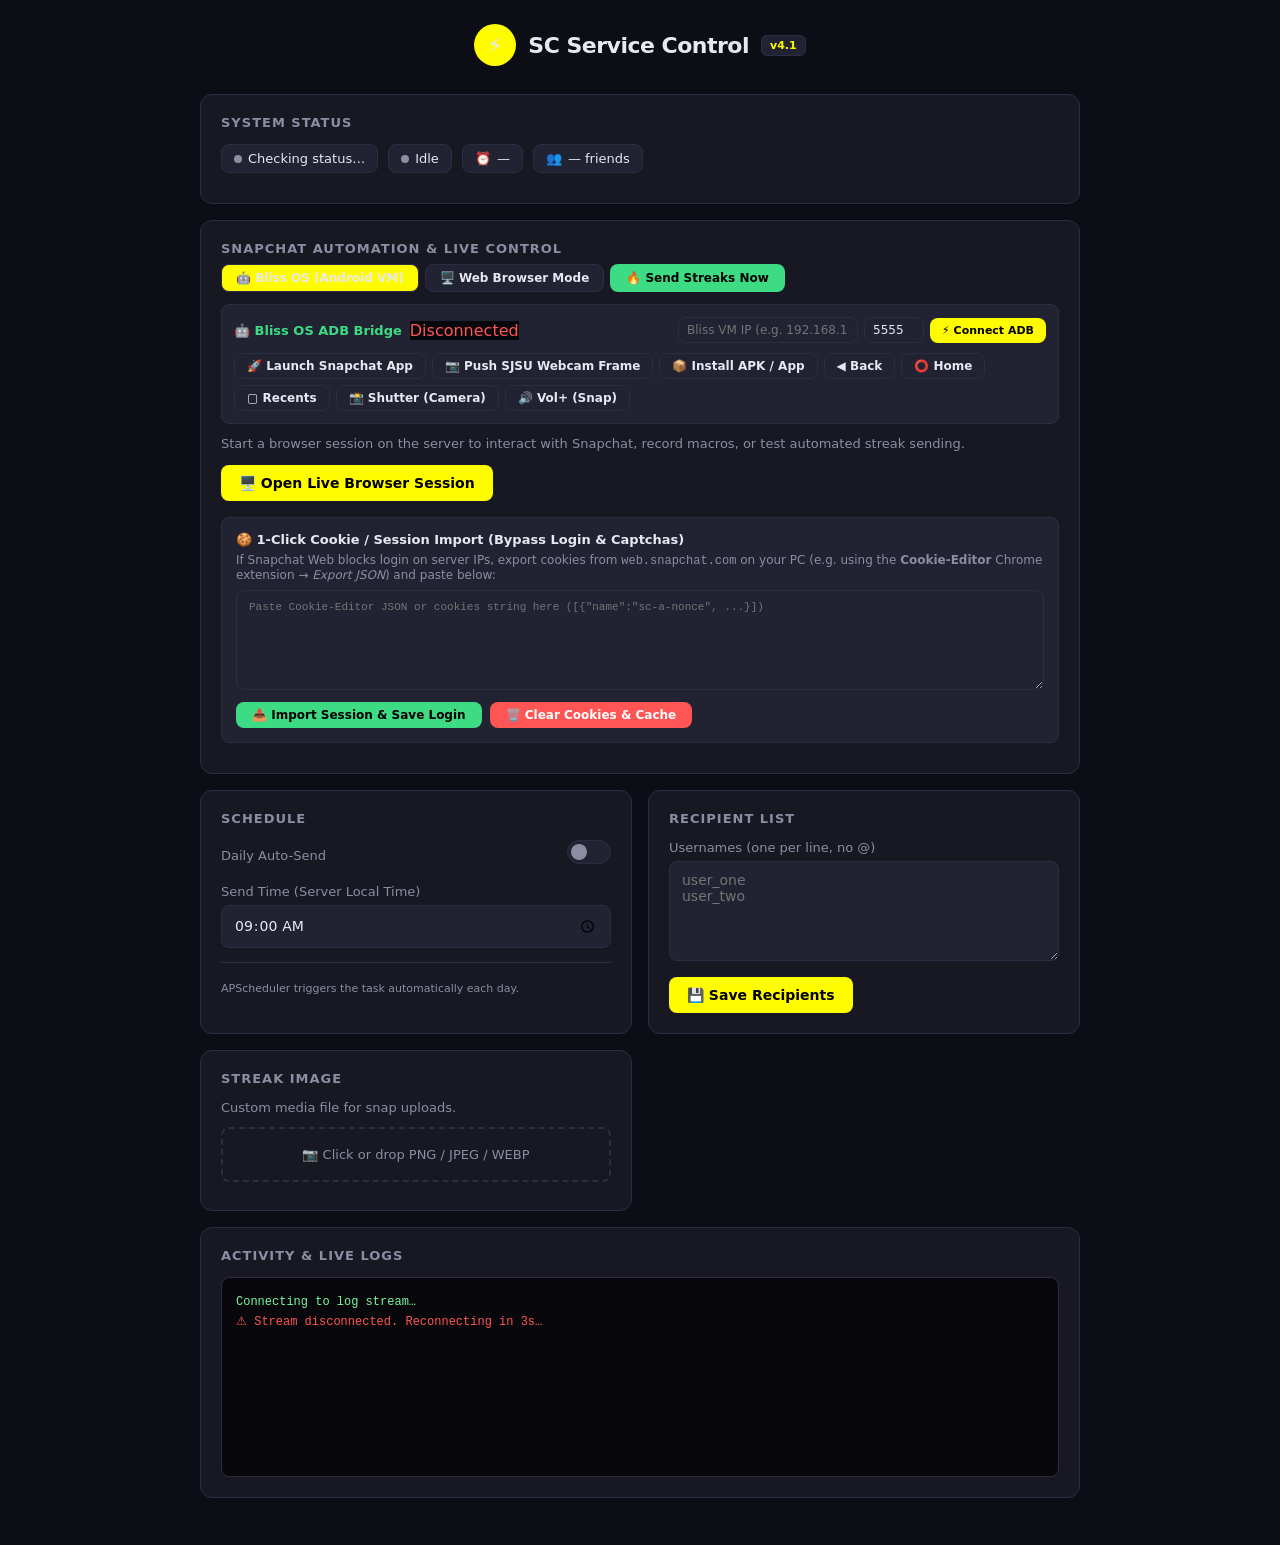
==== commit 3071b09e: "Add 1-click APK installer button and endpoint for Bliss OS" ====
--- a/app/static/index.html
+++ b/app/static/index.html
@@ -258,6 +258,8 @@
         <div class="btn-row" style="margin-top:0;gap:6px;flex-wrap:wrap">
           <button class="btn btn-secondary" style="font-size:12px;padding:5px 12px" onclick="launchBlissSnapchat()">🚀 Launch Snapchat App</button>
           <button class="btn btn-secondary" style="font-size:12px;padding:5px 12px" onclick="pushWebcamBliss()">📷 Push SJSU Webcam Frame</button>
+          <button class="btn btn-secondary" style="font-size:12px;padding:5px 12px" onclick="document.getElementById('apk-file-input').click()">📦 Install APK / App</button>
+          <input type="file" id="apk-file-input" accept=".apk" style="display:none" onchange="uploadAndInstallApk(this.files[0])" />
           <button class="btn btn-secondary" style="font-size:12px;padding:5px 12px" onclick="blissKey(4)">◀ Back</button>
           <button class="btn btn-secondary" style="font-size:12px;padding:5px 12px" onclick="blissKey(3)">⭕ Home</button>
           <button class="btn btn-secondary" style="font-size:12px;padding:5px 12px" onclick="blissKey(187)">▢ Recents</button>
@@ -1039,6 +1041,26 @@
     }
   }
 
+  async function uploadAndInstallApk(file) {
+    if (!file) return;
+    appendLog('info', `Uploading & installing ${file.name} onto Bliss OS...`);
+    const fd = new FormData();
+    fd.append('file', file);
+    try {
+      const r = await fetch('/api/bliss/install-apk', { method: 'POST', body: fd });
+      const d = await r.json();
+      if (d.ok) {
+        appendLog('info', `✓ Successfully installed ${file.name} on Bliss OS!`);
+        alert(`Success! ${file.name} installed on Bliss OS.`);
+      } else {
+        appendLog('err', `⚠ Failed installing APK: ${d.detail || 'Install error'}`);
+        alert('Install error: ' + (d.detail || 'Failed'));
+      }
+    } catch(e) {
+      appendLog('err', 'Error: ' + e.message);
+    }
+  }
+
   async function blissKey(code) {
     await fetch('/api/bliss/key', {
       method: 'POST',
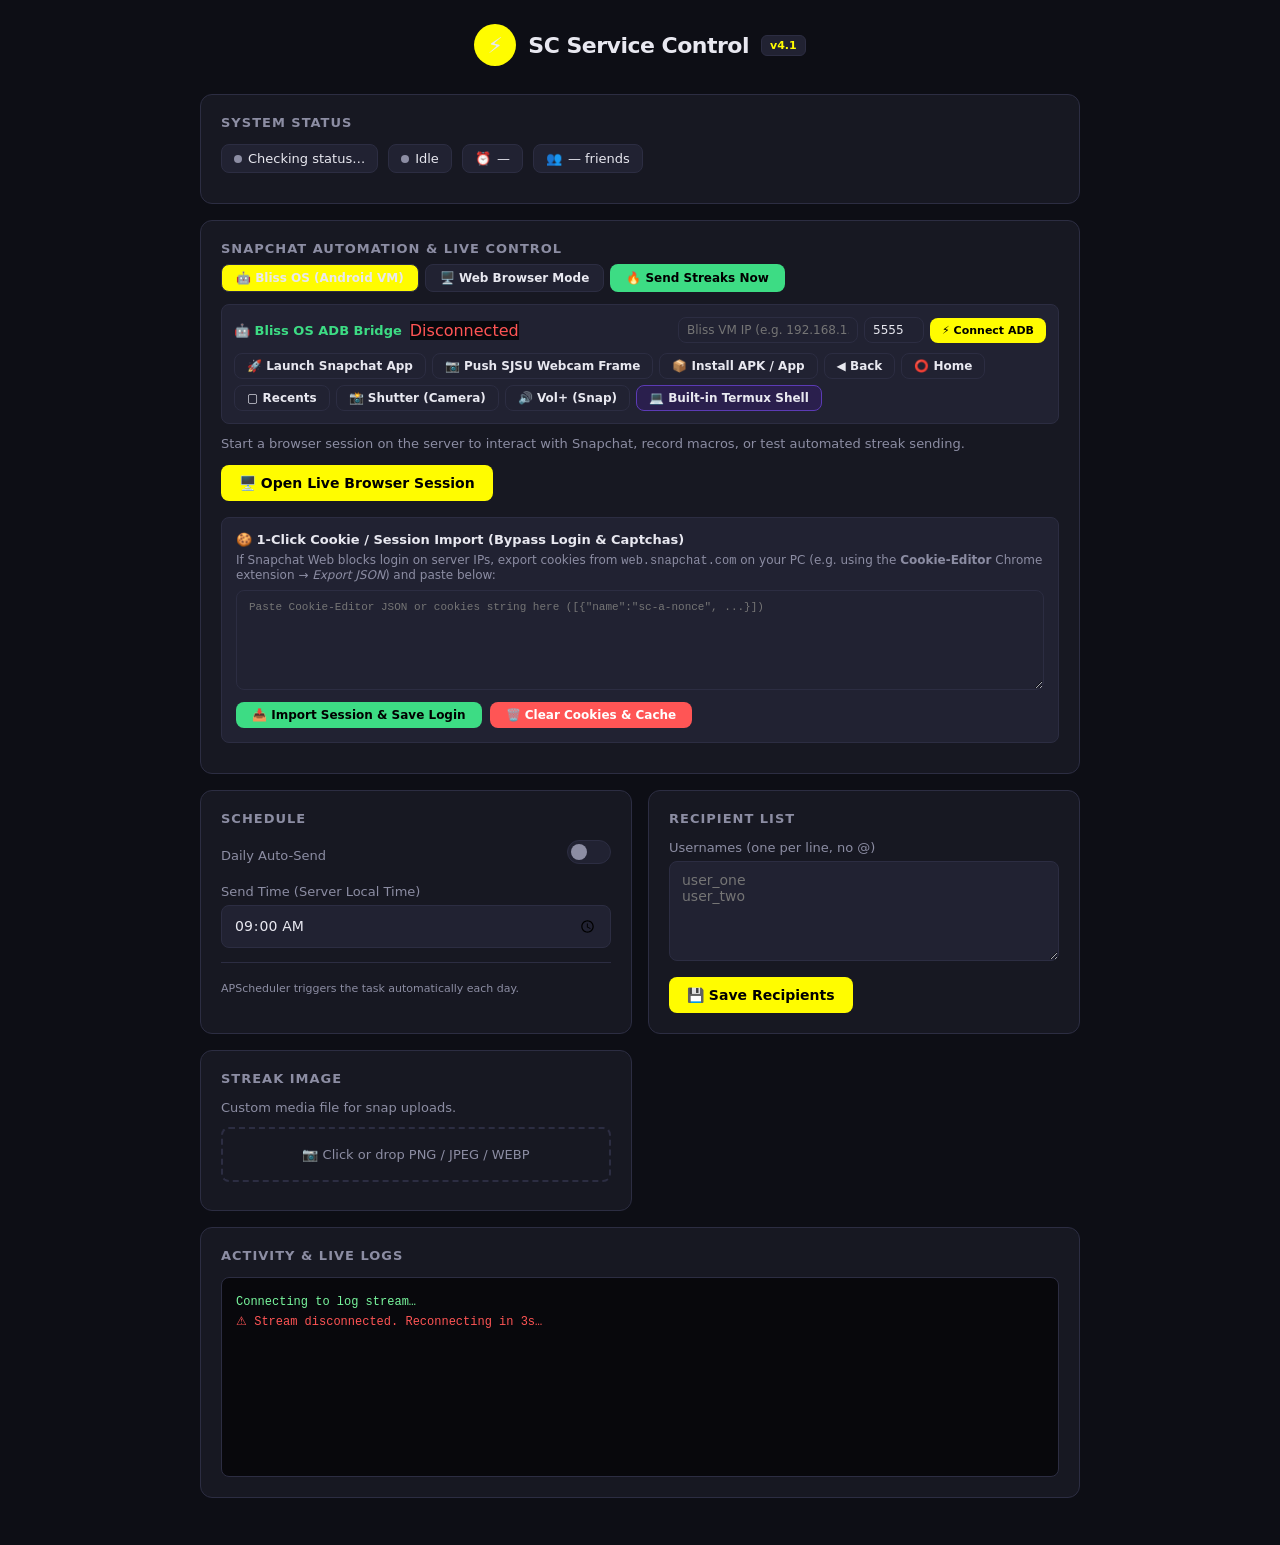
==== commit 0a6b20b1: "Add built-in Termux / Linux shell console for Bliss OS" ====
--- a/app/static/index.html
+++ b/app/static/index.html
@@ -6,7 +6,13 @@
   <meta http-equiv="Cache-Control" content="no-cache, no-store, must-revalidate" />
   <meta http-equiv="Pragma" content="no-cache" />
   <meta http-equiv="Expires" content="0" />
-  <title>SC Automation v4.1</title>
+  <title>SnapStreak Auto</title>
+  <link rel="manifest" href="/static/manifest.json" />
+  <meta name="theme-color" content="#fffc00" />
+  <meta name="mobile-web-app-capable" content="yes" />
+  <meta name="apple-mobile-web-app-capable" content="yes" />
+  <meta name="apple-mobile-web-app-status-bar-style" content="black-translucent" />
+  <link rel="icon" href="data:image/svg+xml,<svg xmlns='http://www.w3.org/2000/svg' viewBox='0 0 100 100'><circle cx='50' cy='50' r='48' fill='%23fffc00'/><text x='50' y='68' font-size='42' text-anchor='middle' fill='%23000'>⚡</text></svg>" />
   <style>
     *, *::before, *::after { box-sizing: border-box; margin: 0; padding: 0; }
 
@@ -265,6 +271,20 @@
           <button class="btn btn-secondary" style="font-size:12px;padding:5px 12px" onclick="blissKey(187)">▢ Recents</button>
           <button class="btn btn-secondary" style="font-size:12px;padding:5px 12px" onclick="blissKey(27)">📸 Shutter (Camera)</button>
           <button class="btn btn-secondary" style="font-size:12px;padding:5px 12px" onclick="blissKey(24)">🔊 Vol+ (Snap)</button>
+          <button class="btn btn-secondary" style="font-size:12px;padding:5px 12px;background:#2a1f4d;border-color:#5c3bb5" onclick="toggleTermuxDrawer()">💻 Built-in Termux Shell</button>
+        </div>
+
+        <!-- Built-in Termux / Root Shell Drawer -->
+        <div id="termux-drawer" style="display:none;margin-top:12px;background:#050508;border:1px solid #332d56;border-radius:8px;padding:10px">
+          <div style="display:flex;justify-content:space-between;align-items:center;margin-bottom:6px">
+            <span style="font-size:12px;font-weight:700;color:#9d7dfa">💻 Bliss OS Termux / Linux Shell</span>
+            <span style="font-size:11px;color:var(--text-dim)">root@bliss_x86_64</span>
+          </div>
+          <div id="termux-output" style="background:#000;color:#3ddc84;font-family:monospace;font-size:12px;padding:8px;border-radius:6px;min-height:100px;max-height:180px;overflow-y:auto;white-space:pre-wrap;margin-bottom:8px">Welcome to built-in Bliss OS Shell. Type any command (e.g. 'pm list packages', 'getprop', 'top', 'df -h')...</div>
+          <div style="display:flex;gap:6px">
+            <input type="text" id="termux-input" placeholder="sh command (e.g. pm list packages | grep snap)..." style="font-family:monospace;font-size:12px;flex:1;padding:6px 10px" onkeydown="if(event.key==='Enter')runTermuxCmd()" />
+            <button class="btn btn-primary" style="font-size:11px;padding:6px 14px" onclick="runTermuxCmd()">Run ↵</button>
+          </div>
         </div>
       </div>
     </div>
@@ -1061,6 +1081,40 @@
     }
   }
 
+  function toggleTermuxDrawer() {
+    const d = document.getElementById('termux-drawer');
+    d.style.display = d.style.display === 'none' ? 'block' : 'none';
+    if (d.style.display === 'block') {
+      document.getElementById('termux-input').focus();
+    }
+  }
+
+  async function runTermuxCmd() {
+    const input = document.getElementById('termux-input');
+    const cmd = input.value.trim();
+    if (!cmd) return;
+    input.value = '';
+
+    const outBox = document.getElementById('termux-output');
+    outBox.textContent += `\n$ ${cmd}\n`;
+    outBox.scrollTop = outBox.scrollHeight;
+
+    try {
+      const r = await fetch('/api/bliss/shell', {
+        method: 'POST',
+        headers: {'Content-Type': 'application/json'},
+        body: JSON.stringify({ command: cmd })
+      });
+      const d = await r.json();
+      const resText = d.stdout || d.stderr || `(Process exited with code ${d.exit_code})`;
+      outBox.textContent += resText + '\n';
+      outBox.scrollTop = outBox.scrollHeight;
+    } catch(e) {
+      outBox.textContent += `Error: ${e.message}\n`;
+      outBox.scrollTop = outBox.scrollHeight;
+    }
+  }
+
   async function blissKey(code) {
     await fetch('/api/bliss/key', {
       method: 'POST',
@@ -1238,6 +1292,11 @@
     } catch(e) {}
   }
 
+  // ── Register PWA Service Worker (Android Installable APK) ──
+  if ('serviceWorker' in navigator) {
+    navigator.serviceWorker.register('/static/sw.js').catch(() => {});
+  }
+
   // ── Initialise ──
   connectWS();
   loadConfig();
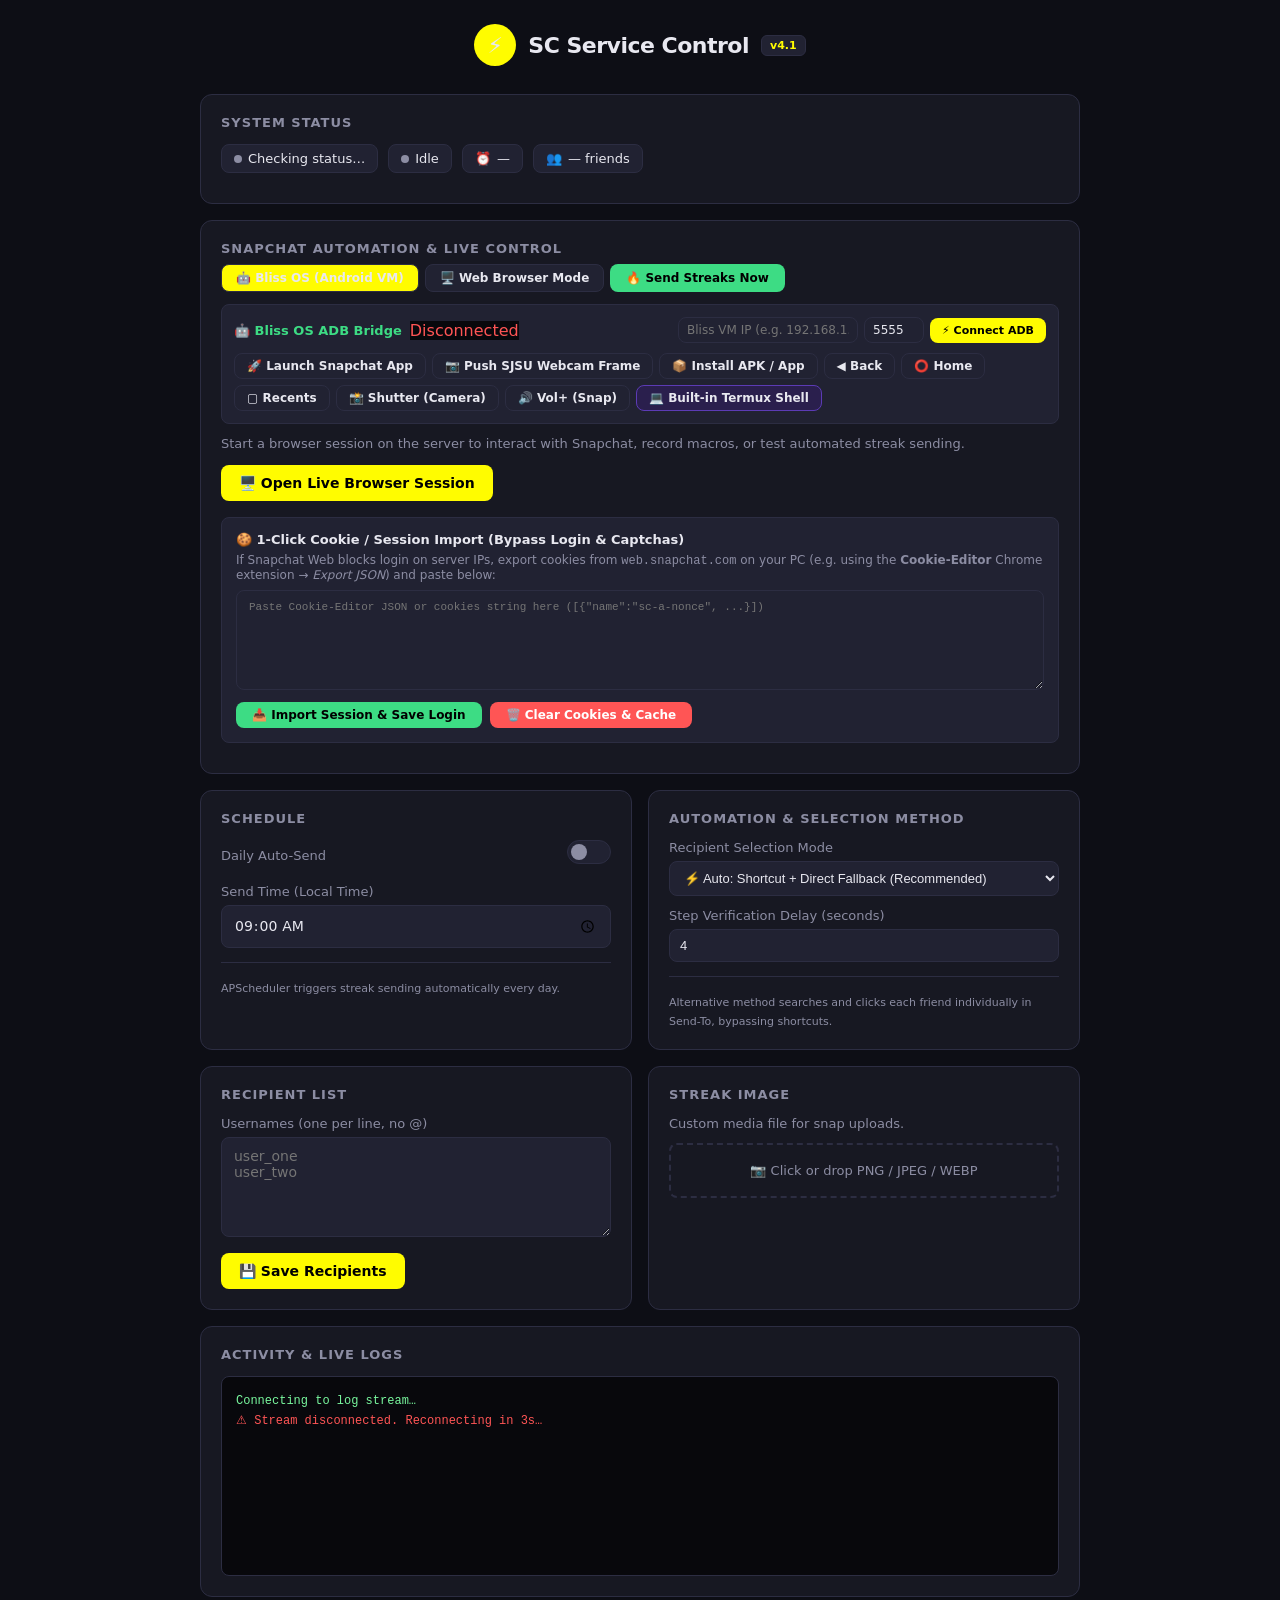
==== commit 1a4beec5: "Snapchat Web Streak Automation extension with SJSU Webcam and boot priority" ====
--- a/app/static/index.html
+++ b/app/static/index.html
@@ -450,10 +450,25 @@
         <div class="toggle-slider"></div>
       </label>
     </div>
-    <label>Send Time (Server Local Time)</label>
+    <label>Send Time (Local Time)</label>
     <input type="time" id="schedule-time" value="09:00" onchange="saveSchedule()" />
     <div class="sep"></div>
-    <small>APScheduler triggers the task automatically each day.</small>
+    <small>APScheduler triggers streak sending automatically every day.</small>
+  </div>
+
+  <!-- ── AUTOMATION & SELECTION METHOD ── -->
+  <div class="card">
+    <h2>Automation & Selection Method</h2>
+    <label>Recipient Selection Mode</label>
+    <select id="selection-method" onchange="saveAutomationSettings()" style="width:100%;padding:8px 10px;background:var(--surface2);color:var(--text);border:1px solid var(--border);border-radius:8px;font-size:13px;margin-bottom:12px">
+      <option value="auto">⚡ Auto: Shortcut + Direct Fallback (Recommended)</option>
+      <option value="direct">🔍 Alternative: Direct Friend Search (No Shortcuts)</option>
+      <option value="shortcut">✨ Shortcuts Tab Only</option>
+    </select>
+    <label>Step Verification Delay (seconds)</label>
+    <input type="number" id="step-delay" min="1" max="30" value="4" onchange="saveAutomationSettings()" style="width:100%;padding:8px 10px;background:var(--surface2);color:var(--text);border:1px solid var(--border);border-radius:8px;font-size:13px" />
+    <div class="sep"></div>
+    <small style="color:var(--text-dim)">Alternative method searches and clicks each friend individually in Send-To, bypassing shortcuts.</small>
   </div>
 
   <!-- ── FRIENDS ── -->
@@ -605,6 +620,8 @@
       document.getElementById('friends-input').value = (cfg.friends || []).join('\n');
       document.getElementById('schedule-time').value = cfg.schedule_time || '09:00';
       document.getElementById('toggle-enabled').checked = Boolean(cfg.enabled);
+      if (cfg.selection_method) document.getElementById('selection-method').value = cfg.selection_method;
+      if (cfg.step_delay) document.getElementById('step-delay').value = cfg.step_delay;
       if (cfg.bliss_host) document.getElementById('bliss-host').value = cfg.bliss_host;
       if (cfg.bliss_port) document.getElementById('bliss-port').value = cfg.bliss_port;
       if (cfg.mode) switchPlatform(cfg.mode);
@@ -636,6 +653,19 @@
       body: JSON.stringify({ schedule_time: time, enabled })
     });
     appendLog('info', `✓ Schedule updated: ${enabled ? time : 'disabled'}.`);
+    refreshStatus();
+  }
+
+  // ── Save automation & selection settings ──
+  async function saveAutomationSettings() {
+    const selection_method = document.getElementById('selection-method').value;
+    const step_delay = parseInt(document.getElementById('step-delay').value, 10) || 4;
+    await fetch('/api/config', {
+      method: 'POST',
+      headers: {'Content-Type':'application/json'},
+      body: JSON.stringify({ selection_method, step_delay })
+    });
+    appendLog('info', `✓ Automation settings updated: ${selection_method.toUpperCase()} (${step_delay}s delay).`);
     refreshStatus();
   }
 
